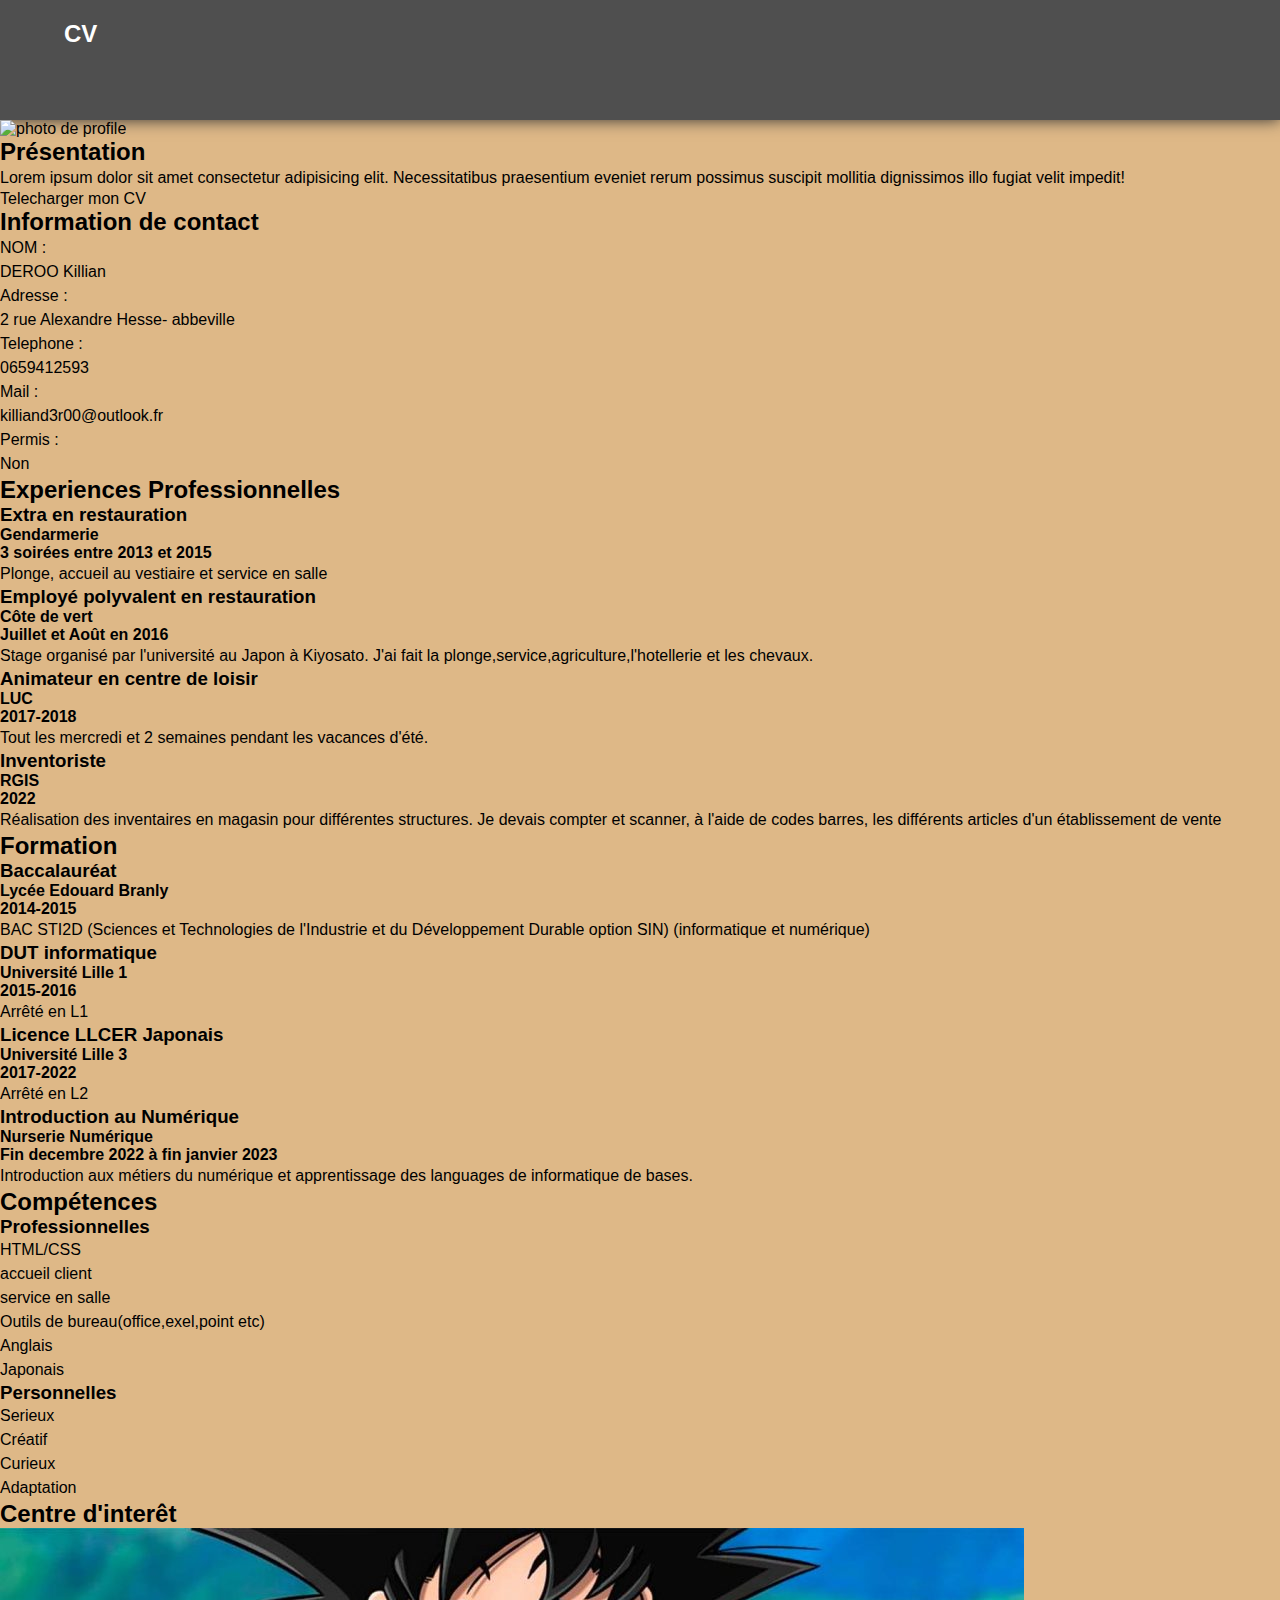
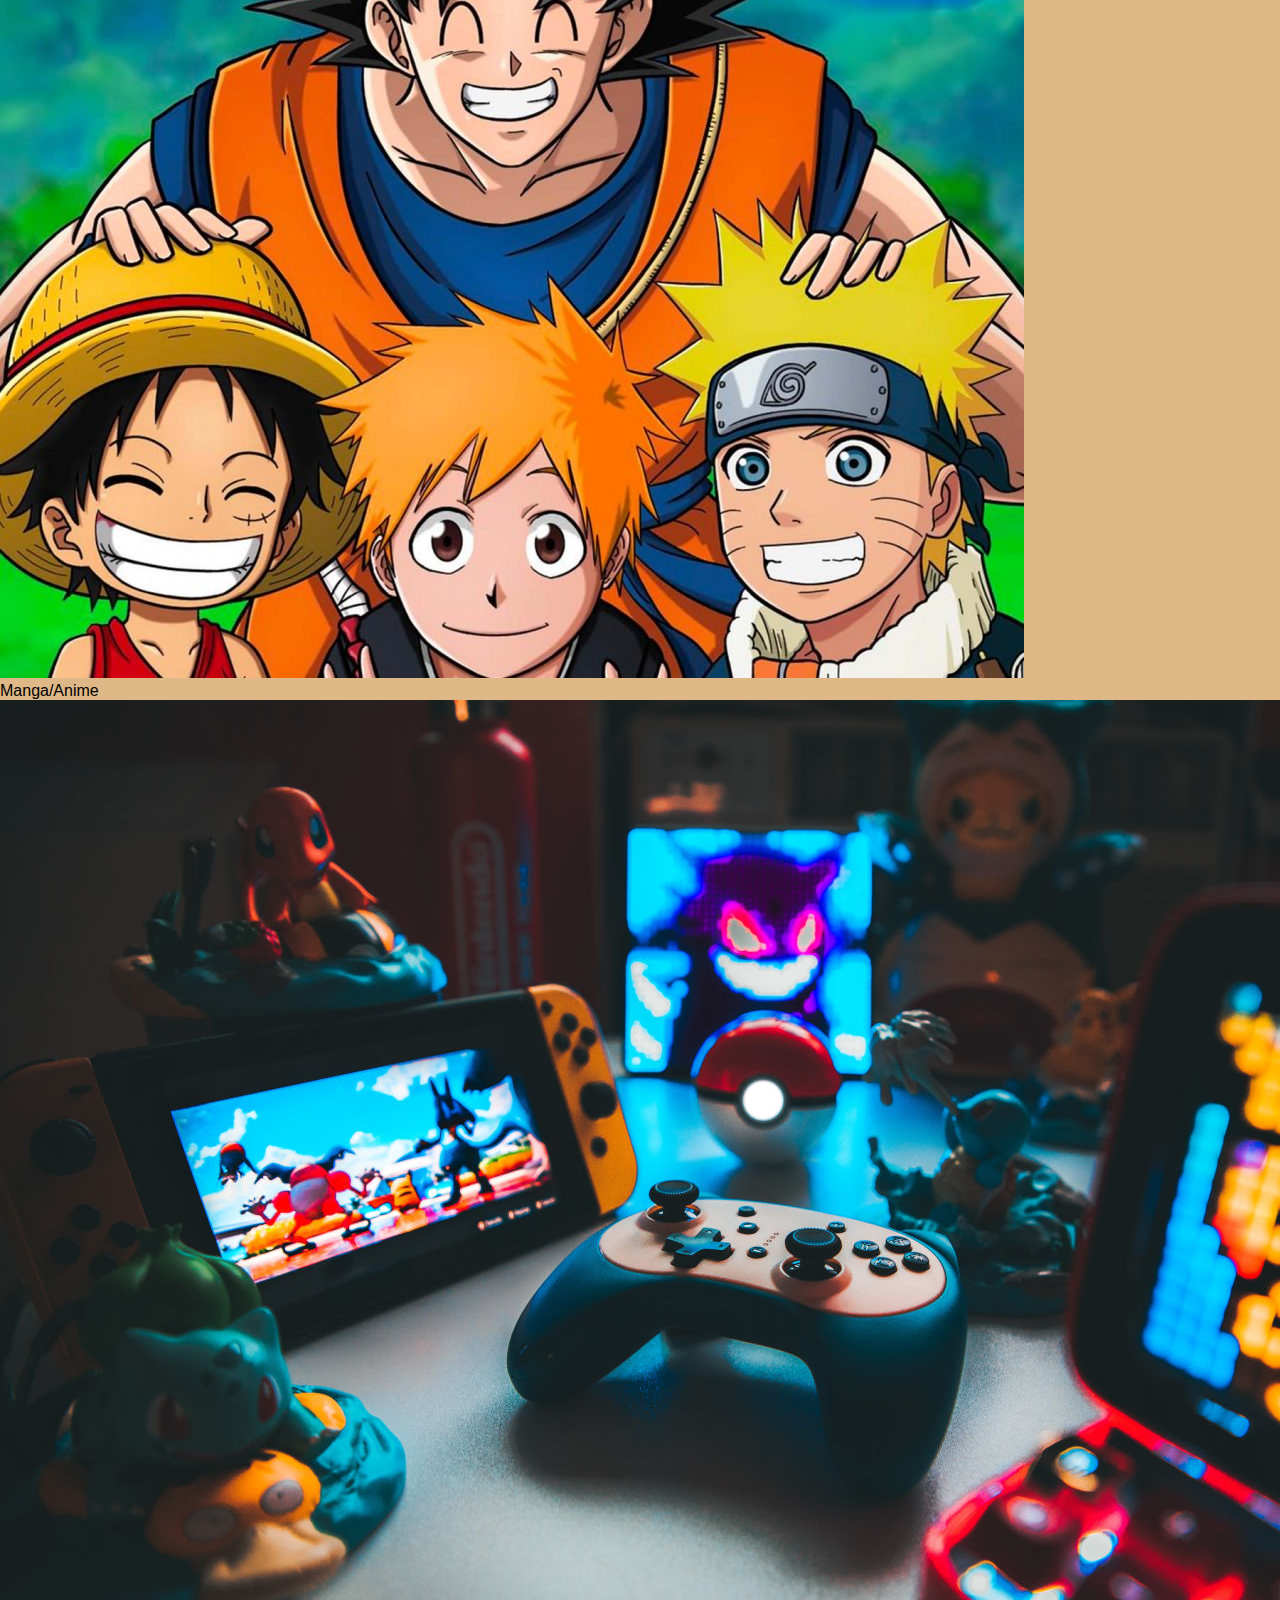
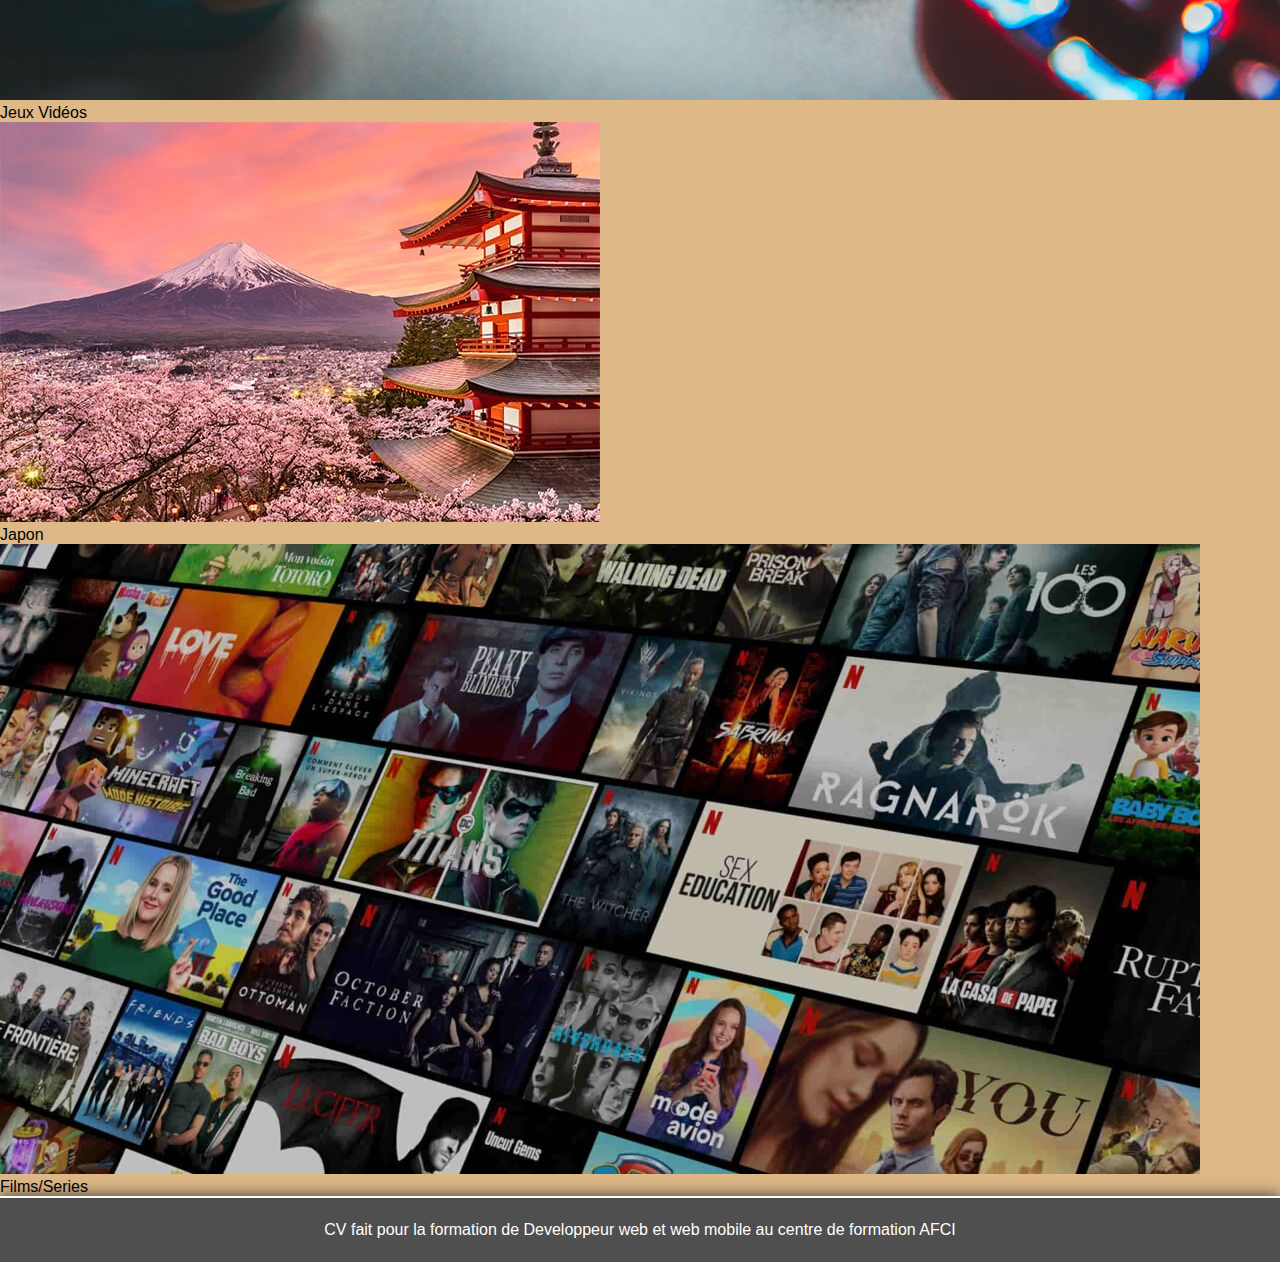
==== cv.html @ 4228fb45 "modifinfo" ====
<!DOCTYPE html>
<html lang="en">
<head>
    <meta charset="UTF-8">
    <meta http-equiv="X-UA-Compatible" content="IE=edge">
    <meta name="viewport" content="width=device-width, initial-scale=1.0">
    <link rel="stylesheet" href="cv.css">
    <title>CV</title>
</head>
<body>
<header>
<h1>CV</h1>
</header>
<section>
<div class="photo"><img src="" alt="photo de profile"> </div>
<div class="presen">
<h2>Présentation</h2>
<p>Lorem ipsum dolor sit amet consectetur adipisicing elit. 
Necessitatibus praesentium eveniet rerum possimus suscipit mollitia dignissimos illo fugiat velit impedit!</p>
<a href="#">Telecharger mon CV</a>
</div>
<div class="contact">
<h2>Information de contact</h2>
<div class="contact-mob">
    <p>NOM :</p>
    <p>DEROO Killian</p>
</div>
<div class="contact-mob">
    <p>Adresse :</p>
    <p>2 rue Alexandre Hesse- abbeville</p>
</div>
<div class="contact-mob">
    <p>Telephone :</p>
    <p>0659412593</p>
</div>
<div class="contact-mob">
    <p>Mail :</p>
    <p><a href="">killiand3r00@outlook.fr</a></p>
</div>
<div class="contact-mob">
    <p>Permis :</p>
    <p>Non</p>
</div>
</div>
</section>
<section>
    <h2>Experiences Professionnelles</h2>
<div class="exp">
    <div class="exp-info">
        <h3>Extra en restauration</h3>
        <h4>Gendarmerie</h4>
        <h4>3 soirées entre 2013 et 2015</h4>
    </div>
    <div class="exp-desc">
        <p>Plonge, accueil au vestiaire et service en salle</p>
    </div>
</div>
<div class="exp">
    <div class="exp-info">
        <h3>Employé polyvalent en restauration</h3>
        <h4>Côte de vert</h4>
        <h4>Juillet et Août en 2016</h4>
    </div>
    <div class="exp-desc">
        <p>Stage organisé par l'université au Japon à Kiyosato.
            J'ai fait la plonge,service,agriculture,l'hotellerie et les chevaux.
        </p>
    </div>
</div>
<div class="exp">
    <div class="exp-info">
        <h3>Animateur en centre de loisir</h3>
        <h4>LUC</h4>
        <h4>2017-2018</h4>
    </div>
    <div class="exp-desc">
        <p>Tout les mercredi et 2 semaines pendant les vacances d'été.</p>
    </div>
</div>
<div class="exp">
    <div class="exp-info">
        <h3>Inventoriste</h3>
        <h4>RGIS</h4>
        <h4>2022</h4>
    </div>
    <div class="exp-desc">
        <p>Réalisation des inventaires en magasin pour différentes structures. Je devais compter et scanner, à l'aide de codes barres, 
        les différents articles d'un établissement de vente</p>
    </div>
</div>
</section>
<section>
    <h2>Formation</h2>
    <div class="exp">
        <div class="exp-info">
            <h3>Baccalauréat</h3>
            <h4>Lycée Edouard Branly</h4>
            <h4>2014-2015</h4>
        </div>
        <div class="exp-desc">
            <p>BAC STI2D (Sciences et Technologies de l'Industrie et du
                Développement Durable option SIN) (informatique
                et numérique)</p>
        </div>
        <div class="exp-info">
            <h3>DUT informatique</h3>
            <h4>Université Lille 1</h4>
            <h4>2015-2016</h4>
        </div>
        <div class="exp-desc">
            <p>Arrêté en L1</p>
        </div>
        <div class="exp-info">
            <h3>Licence LLCER Japonais</h3>
            <h4>Université Lille 3</h4>
            <h4>2017-2022</h4>
        </div>
        <div class="exp-desc">
            <p>Arrêté en L2</p>
        </div>
        <div class="exp-info">
            <h3>Introduction au Numérique</h3>
            <h4>Nurserie Numérique</h4>
            <h4>Fin decembre 2022 à fin janvier 2023</h4>
        </div>
        <div class="exp-desc">
            <p>Introduction aux métiers du numérique et
                apprentissage des languages de informatique de
                bases.</p>
        </div>
    </div>
</section>
<section>
    <h2>Compétences</h2>
    <h3 class="h3">Professionnelles</h3>
    <div class="comp">
        <p>HTML/CSS</p>
        <div class="conteneur-barre"><span class="barre c20"></span></div>
    </div>
    <div class="comp">
        <p>accueil client</p>
        <div class="conteneur-barre"><span class="barre c40"></span></div>
    </div>
    <div class="comp">
        <p>service en salle</p>
        <div class="conteneur-barre"><span class="barre c20"></span></div>
    </div>
    <div class="comp">
        <p>Outils de bureau(office,exel,point etc)</p>
        <div class="conteneur-barre"><span class="barre c60"></span></div>
    </div>
    <div class="comp">
        <p>Anglais</p>
        <div class="conteneur-barre"><span class="barre c60"></span></div>
    </div>
    <div class="comp">
        <p>Japonais</p>
        <div class="conteneur-barre"><span class="barre c40"></span></div>
    </div>
    <h3 class="h3">Personnelles</h3>
    <div class="comp2">
        <p>Serieux</p>
        <div class="conteneur-barre2"><span class="barre c90"></span></div>
    </div>
    <div class="comp2">
        <p>Créatif</p>
        <div class="conteneur-barre2"><span class="barre c50"></span></div>
    </div>
    <div class="comp2">
        <p>Curieux</p>
        <div class="conteneur-barre2"><span class="barre c90"></span></div>
    </div>
    <div class="comp2">
        <p>Adaptation</p>
        <div class="conteneur-barre2"><span class="barre c75"></span></div>
    </div>
</section> 
<section>
    <h2>Centre d'interêt</h2>
    <figure class="interet">
        <img src="img/mangaanime.jpg" alt="manga/anime">
        <figcaption>Manga/Anime</figcaption>
    </figure>
    <figure class="interet">
        <img src="img/jeu-video.jpg" alt="Gaming">
        <figcaption>Jeux Vidéos</figcaption>
    </figure>
    <figure class="interet">
        <img src="img/Japon.jpg" alt="japon">
        <figcaption>Japon</figcaption>
    </figure>
    <figure class="interet">
        <img src="img/films-series.jpg" alt="films/series">
        <figcaption>Films/Series</figcaption>
    </figure>
</section>  
<footer>
    <p>CV fait pour la formation de Developpeur web et web mobile au centre de formation AFCI</p>
</footer>
</body>
</html>
---- cv.css ----
/* style base */
*{
    font-family: Arial, Helvetica, sans-serif;
    padding: 0px;
    margin: 0px;
    text-align: justify;
    box-sizing: border-box;
}
body{
    background: burlywood;
}
p{
    font-size: 1em;
    line-height: 1.5em;
}
a{
    text-decoration: none;
    color: #000;
}
/* header et footer */
header, footer{
    width: 100%;
    padding: 20px 0px;
    background:#4f4f4f;
    box-shadow: 0px 0px 15px #333;
}
header{
    border-bottom: 2px #fff;
    height: 120px;
}
header h1{
    color: white;
    font-size: 1.5em;
    width: 90%;
    margin: 0 auto;
}
footer{
    border-top: 2px solid #fff;
    background-image: url("");
}
footer p{
    width: 90%;
    margin: 0 auto;
    color: #fff;
    text-align: center;
}
footer a{
    color: #fff;
}
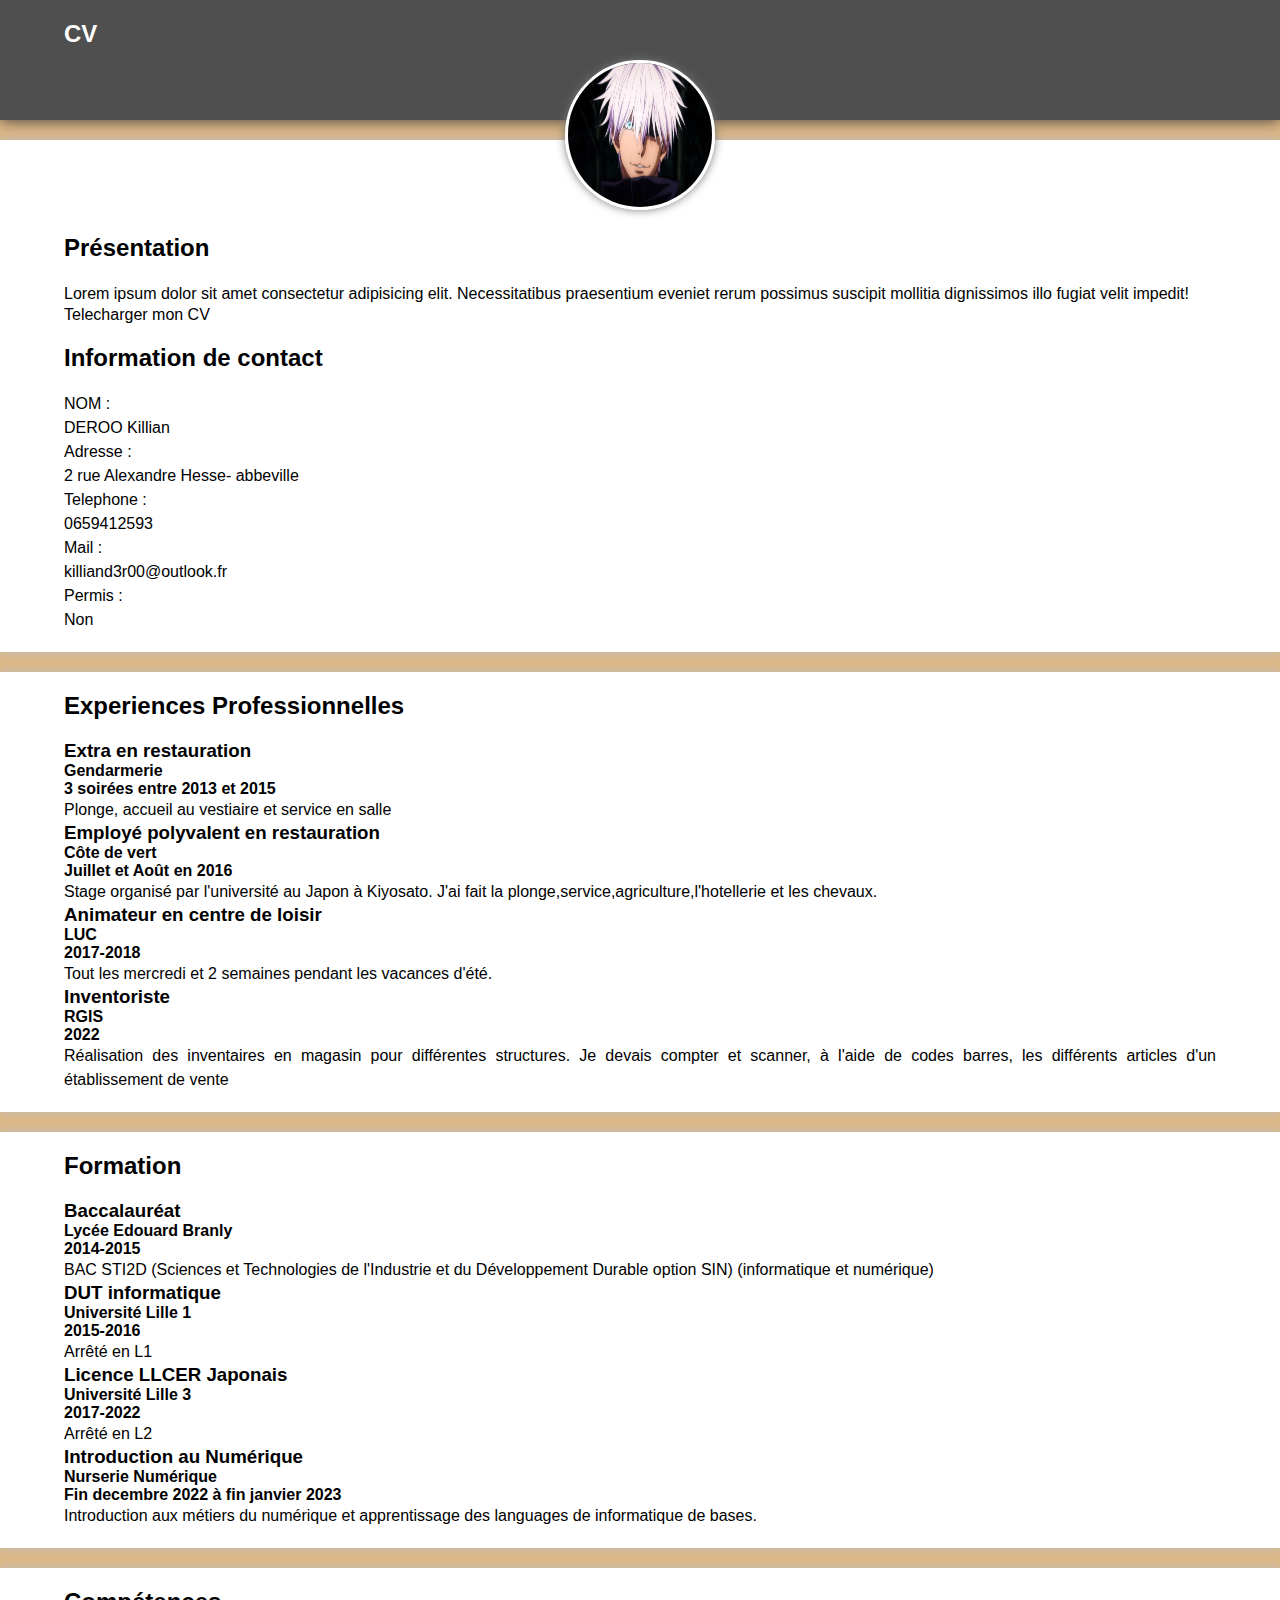
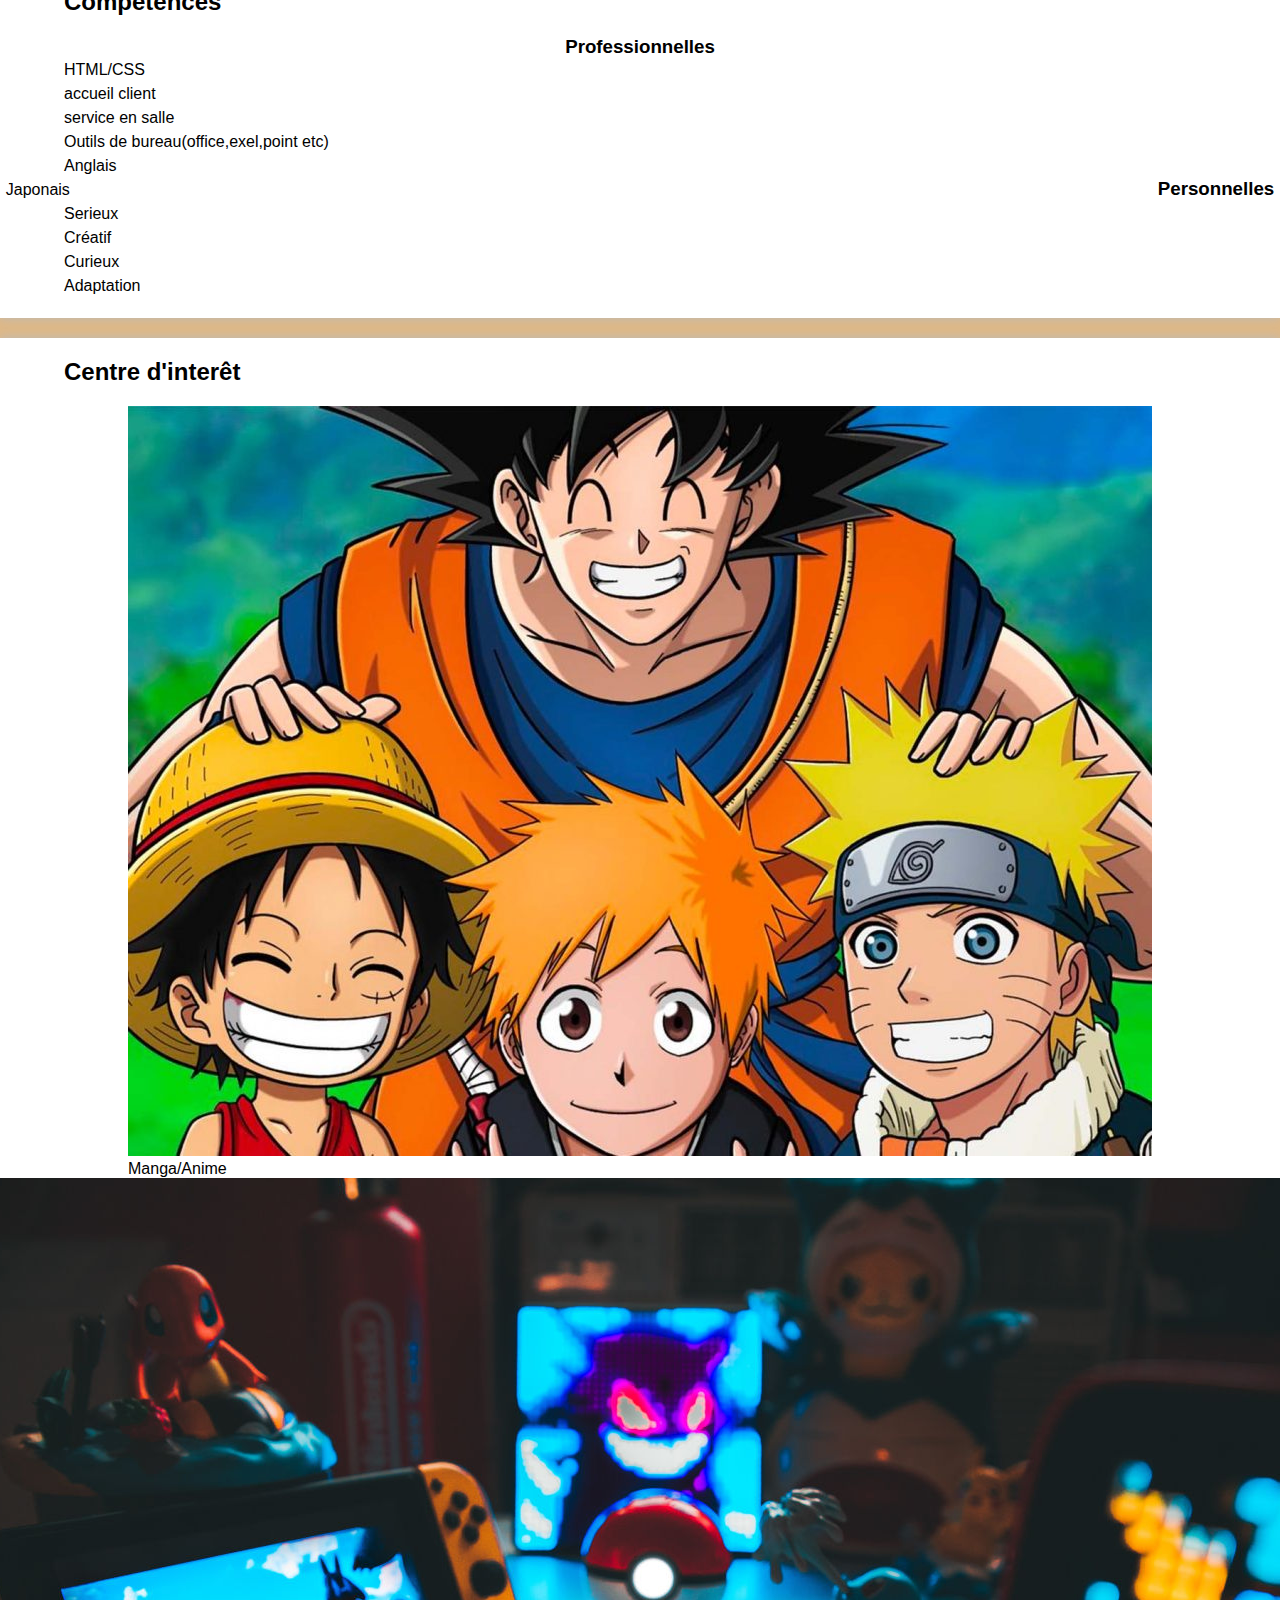
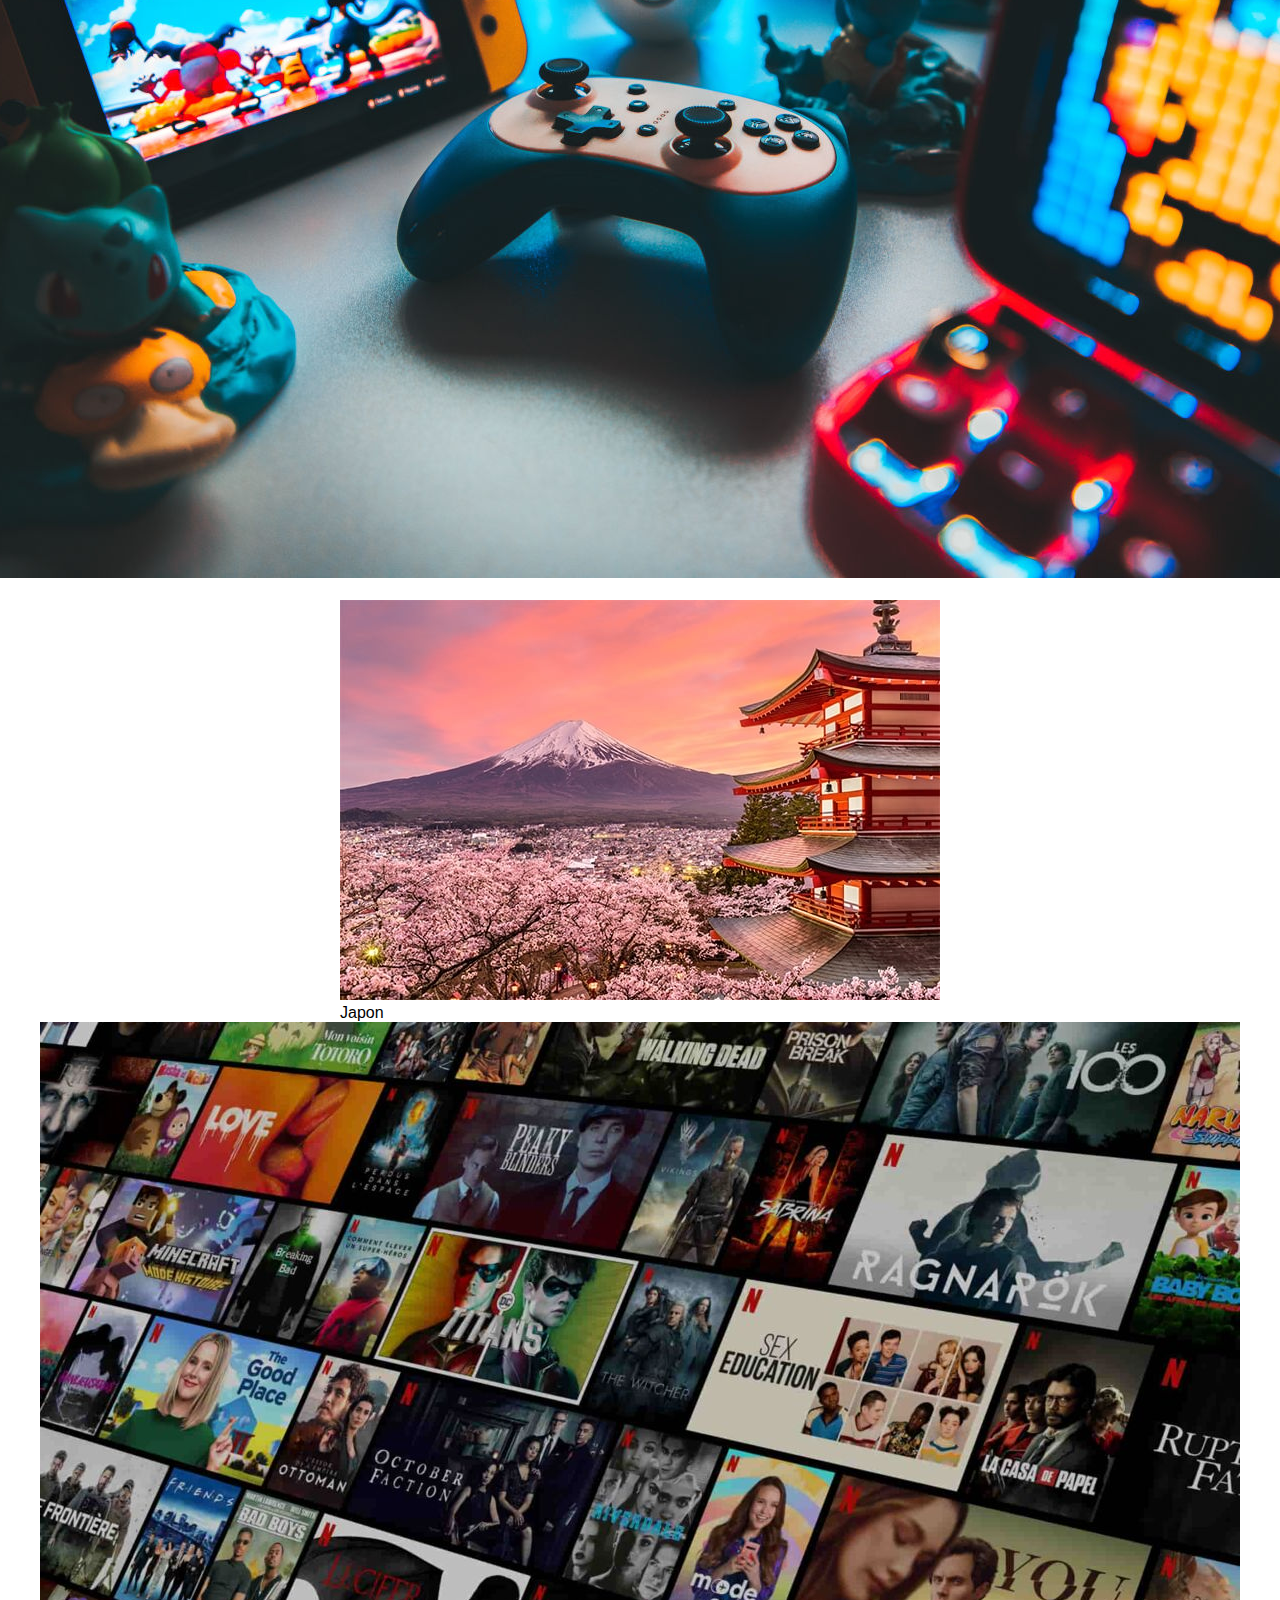
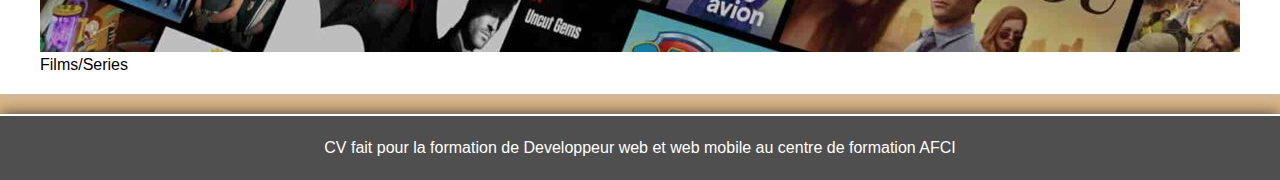
==== commit 84261662: "photo" ====
--- a/cv.html
+++ b/cv.html
@@ -12,7 +12,7 @@
 <h1>CV</h1>
 </header>
 <section>
-<div class="photo"><img src="" alt="photo de profile"> </div>
+<div class="photo"><img src="/img/EvWU9wnXYAIQRHJ.jpg" alt="photo de profile"> </div>
 <div class="presen">
 <h2>Présentation</h2>
 <p>Lorem ipsum dolor sit amet consectetur adipisicing elit. 
--- a/cv.css
+++ b/cv.css
@@ -47,3 +47,33 @@
 footer a{
     color: #fff;
 }
+
+/* section */
+section{
+    display: flex;
+    flex-flow: row wrap;
+    justify-content: center;
+    width: 100%;
+    padding-bottom: 20px;
+    margin: 20px auto;
+    box-shadow: 0px 0px 10px #bbb;
+    background-color: #fff;
+}
+section h2{
+    margin: 20px 0;
+    width: 90%;
+}
+section > div{
+    width: 90%;
+}
+.photo{
+    text-align: center;
+}
+.photo img{
+    width: 150px;
+    height: 150px;
+    border: 3px solid #fff;
+    box-shadow: 0px 0px 10px #777;
+    border-radius: 50%;
+    margin-top: -80px;
+}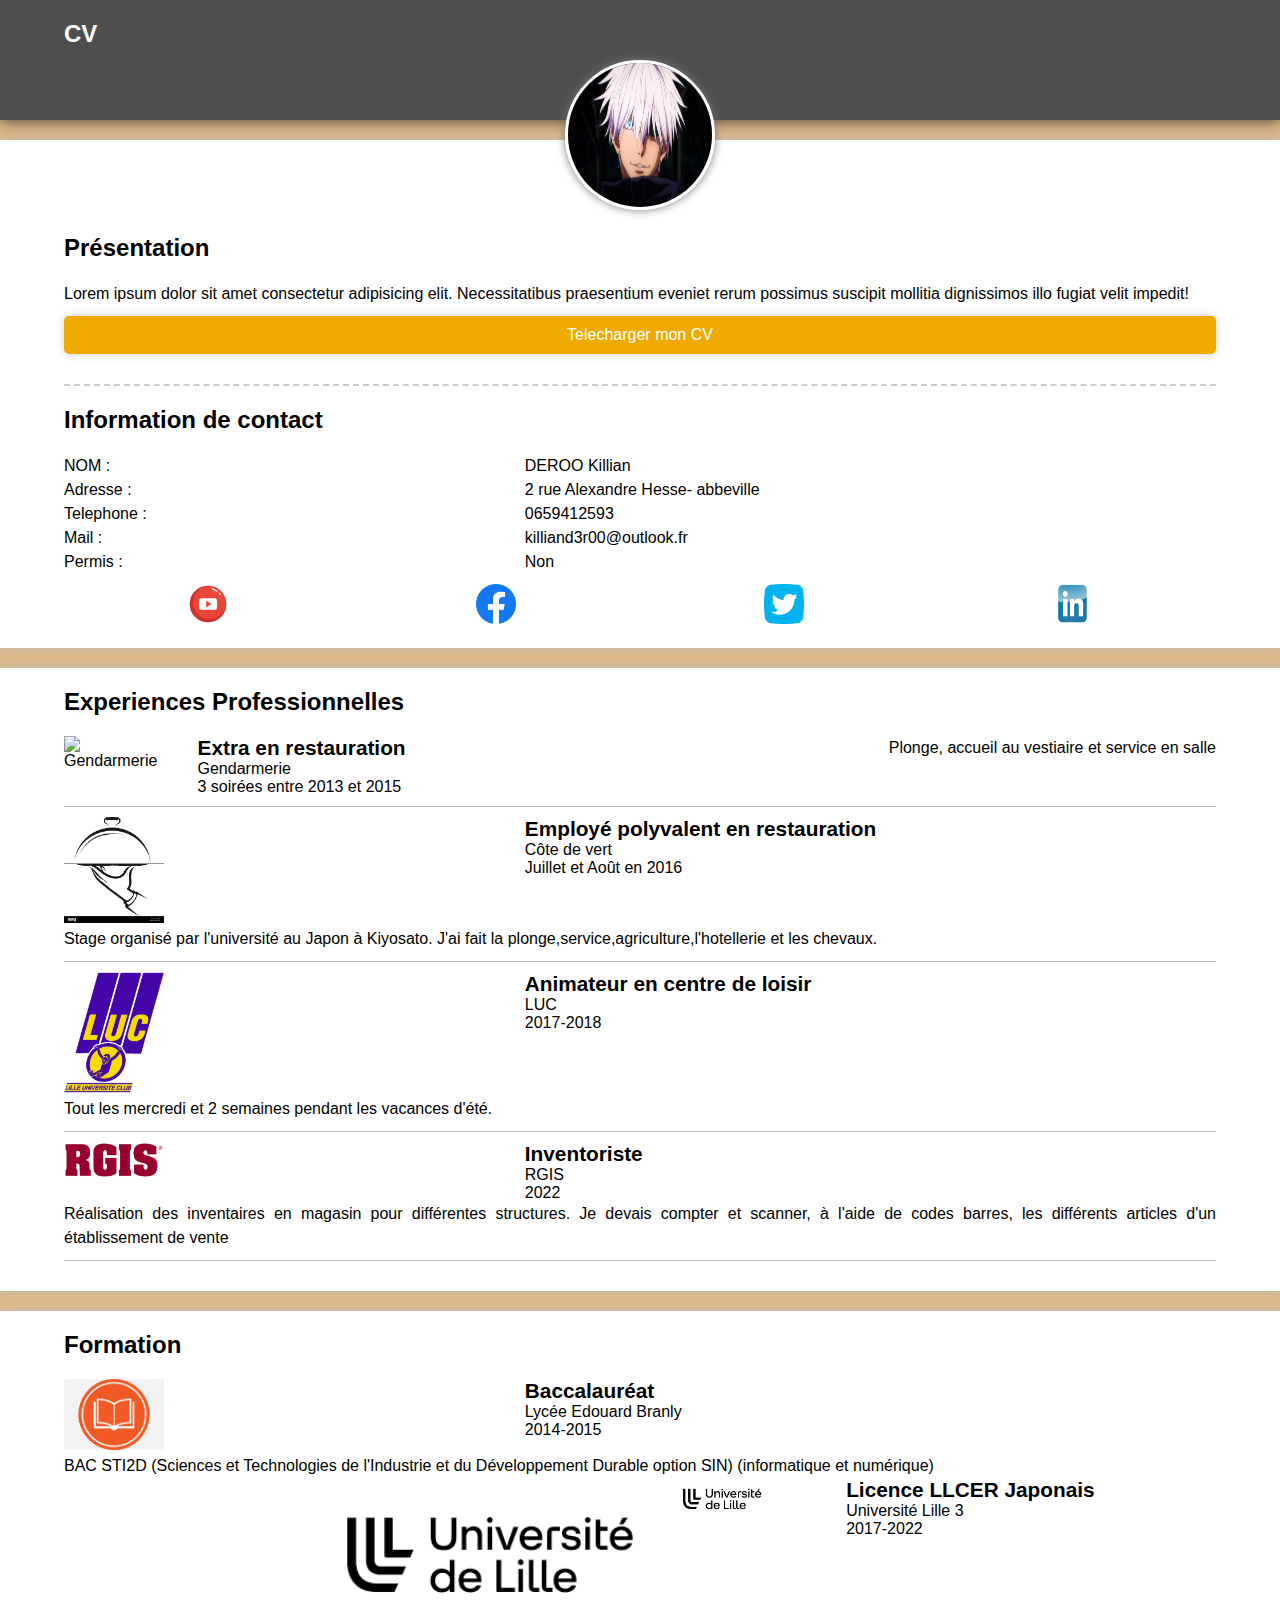
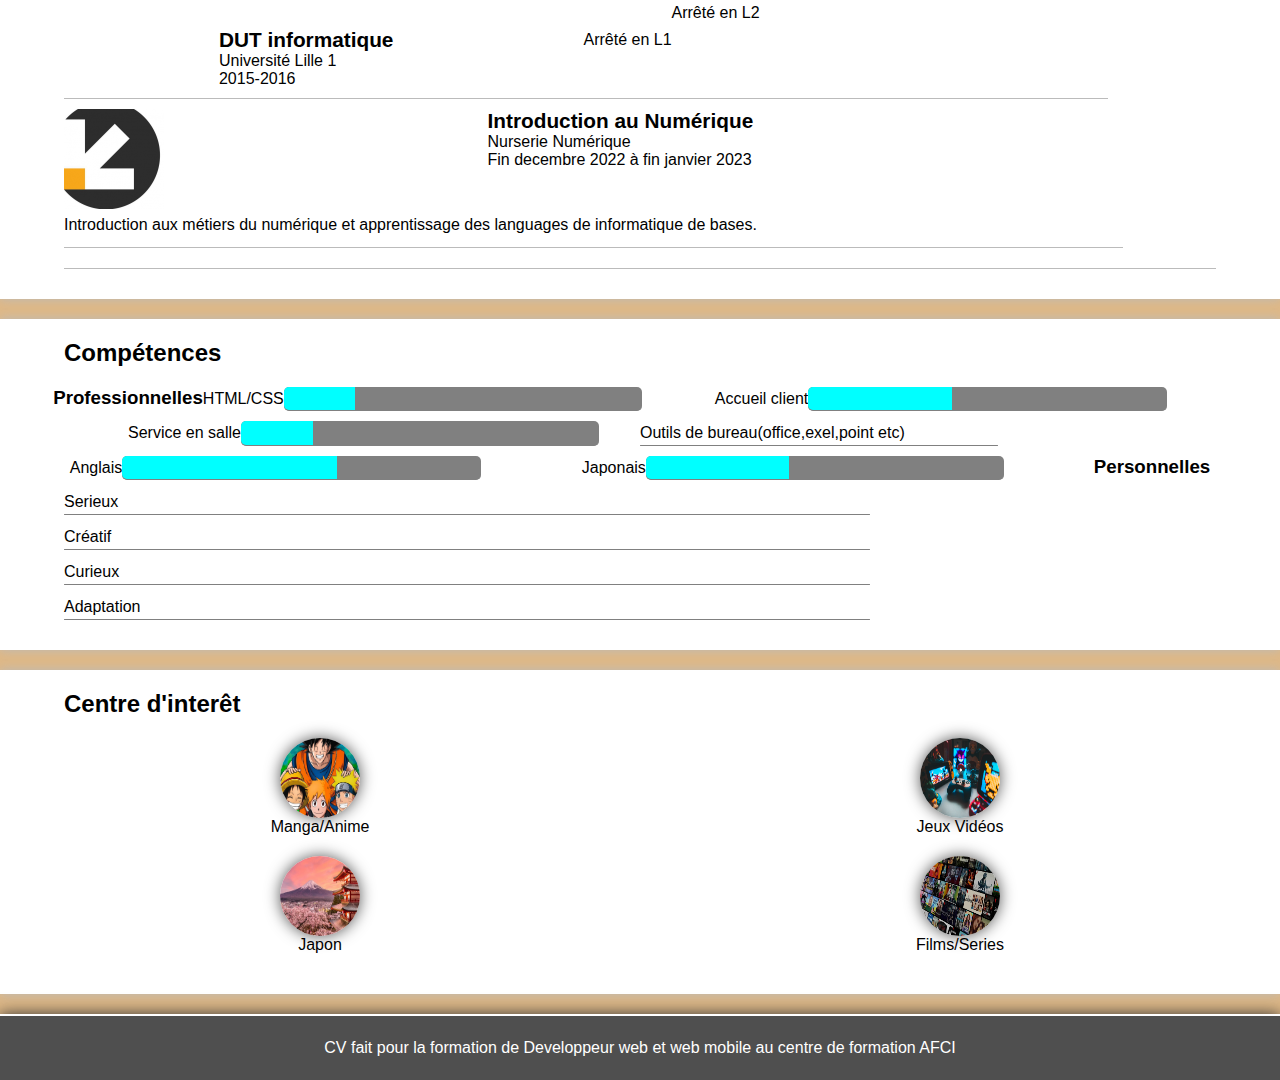
==== commit f44f5fbf: "correctionstru" ====
--- a/cv.html
+++ b/cv.html
@@ -41,11 +41,20 @@
     <p>Permis :</p>
     <p>Non</p>
 </div>
+<div class="social">
+    <a href="#"><img src="/img/ytp.png" alt="yt"></a>
+    <a href="#"><img src="/img/Facebook.png" alt="fb"></a>
+    <a href="#"><img src="/img/twi.png" alt="twi"></a>
+    <a href="#"><img src="/img/linke.jpg" alt="linke"></a>
+</div>
 </div>
 </section>
 <section>
     <h2>Experiences Professionnelles</h2>
 <div class="exp">
+    <div class="exp-photo">
+        <a href="/img/logo.png"><img src="" alt="Gendarmerie"></a>
+    </div>
     <div class="exp-info">
         <h3>Extra en restauration</h3>
         <h4>Gendarmerie</h4>
@@ -56,6 +65,9 @@
     </div>
 </div>
 <div class="exp">
+    <div class="exp-photo">
+        <a href=""><img src="/img/resto.jpg" alt="japon"></a>
+    </div>
     <div class="exp-info">
         <h3>Employé polyvalent en restauration</h3>
         <h4>Côte de vert</h4>
@@ -68,6 +80,9 @@
     </div>
 </div>
 <div class="exp">
+    <div class="exp-photo">
+        <a href=""><img src="/img/luc.png" alt="luc"></a>
+    </div>
     <div class="exp-info">
         <h3>Animateur en centre de loisir</h3>
         <h4>LUC</h4>
@@ -78,6 +93,9 @@
     </div>
 </div>
 <div class="exp">
+    <div class="exp-photo">
+        <a href=""><img src="/img/rgis.jpg" alt="RGIS"></a>
+    </div>
     <div class="exp-info">
         <h3>Inventoriste</h3>
         <h4>RGIS</h4>
@@ -92,6 +110,9 @@
 <section>
     <h2>Formation</h2>
     <div class="exp">
+        <div class="exp-photo">
+            <a href=""><img src="/img/lycée.png" alt="Edouard Branly"></a>
+        </div>
         <div class="exp-info">
             <h3>Baccalauréat</h3>
             <h4>Lycée Edouard Branly</h4>
@@ -101,6 +122,10 @@
             <p>BAC STI2D (Sciences et Technologies de l'Industrie et du
                 Développement Durable option SIN) (informatique
                 et numérique)</p>
+    </div>
+    <div class="exp">
+        <div class="exp-info">
+            <a href=""><img src="/img/lille.png" alt="Lille"></a>
         </div>
         <div class="exp-info">
             <h3>DUT informatique</h3>
@@ -110,6 +135,11 @@
         <div class="exp-desc">
             <p>Arrêté en L1</p>
         </div>
+    </div>
+    <div class="exp">
+        <div class="exp-photo">
+            <a href=""><img src="/img/lille.png" alt="llcer"></a>
+        </div>
         <div class="exp-info">
             <h3>Licence LLCER Japonais</h3>
             <h4>Université Lille 3</h4>
@@ -118,6 +148,11 @@
         <div class="exp-desc">
             <p>Arrêté en L2</p>
         </div>
+    </div>
+    <div class="exp">
+        <div class="exp-photo">
+            <a href=""><img src="/img/eura.jpg" alt="nurserie"></a>
+        </div>
         <div class="exp-info">
             <h3>Introduction au Numérique</h3>
             <h4>Nurserie Numérique</h4>
@@ -129,6 +164,7 @@
                 bases.</p>
         </div>
     </div>
+</div>
 </section>
 <section>
     <h2>Compétences</h2>
@@ -138,11 +174,11 @@
         <div class="conteneur-barre"><span class="barre c20"></span></div>
     </div>
     <div class="comp">
-        <p>accueil client</p>
+        <p>Accueil client</p>
         <div class="conteneur-barre"><span class="barre c40"></span></div>
     </div>
     <div class="comp">
-        <p>service en salle</p>
+        <p>Service en salle</p>
         <div class="conteneur-barre"><span class="barre c20"></span></div>
     </div>
     <div class="comp">
--- a/cv.css
+++ b/cv.css
@@ -76,4 +76,168 @@
     box-shadow: 0px 0px 10px #777;
     border-radius: 50%;
     margin-top: -80px;
+}
+/* present */
+.presen{
+    border-bottom: 2px dashed #ccc;
+}
+.presen a{
+    display: block;
+    text-align: center;
+    padding: 10px;
+    margin: 10px auto 30px auto;
+    color: #fff;
+    background-color: #EA0;
+    box-shadow: 0px 0px 10px #ccc;
+    border-radius: 5px;
+}
+/* contact */
+.contact-mob{
+    display: flex;
+    flex-flow: row wrap;
+    align-items: center;
+}
+.contact-mob p:first-child{
+    flex: 0 0 40%;
+}
+.contact-mob p:last-child{
+    flex: 0 0 60%;
+}
+/* social */
+.social{
+    display: flex;
+    justify-content: space-around;
+    margin: 10px auto 0px auto;
+}
+.social img{
+    width: 40px;
+    height: 40px;
+}
+/* experience */
+.exp{
+    display: flex;
+    flex-flow: row wrap;
+    border-bottom: 1px solid #bbb;
+    padding-bottom: 10px;
+    margin-bottom: 10px;
+}
+.exp-info{
+    display: flex;
+    flex-flow: column wrap;
+}
+.exp-photo{
+    flex: 0 0 25%;
+    max-width: 100px;
+}
+.exp-info{
+    flex: 0 0 60%;
+    margin-left: auto;
+}
+.exp img{
+width: 100%;
+}
+.exp h3{
+    font-size: 1.3em;
+}
+.exp h4{
+    font-size: 1em;
+    font-weight: normal;
+}
+.comp , .comp2{
+    display: flex;
+    flex-flow: row wrap;
+    margin-bottom: 10px;
+}
+.comp, .comp2 p{
+    flex: 0 0 40%;
+}
+.conteneur-barre ,.conteneur-barre2{
+    flex: 0 0 70%;
+    border-radius: 5px;
+    background-color: grey;
+    border-bottom: 1px ridge grey;
+}
+.barre{
+    display: block;
+    height: 100%;
+    border-top-left-radius: 5px;
+    border-bottom-left-radius: 5px;
+}
+.c20{
+    width: 20%;
+    background-color: aqua;
+}
+.c40{
+    width: 40%;
+    background-color: aqua;
+}
+.c60{
+    width: 60%;
+    background-color: aqua;
+}
+.c50{
+    width: 50%;
+    background-color: aqua;
+}
+.c75{
+    width: 75%;
+    background-color: aqua;
+}
+.c90{
+    width: 90%;
+    background-color: aqua;
+}
+.interet{
+    flex: 0 1 50%;
+    display: flex;
+    flex-flow: column wrap ;
+    align-items: center;
+    margin-bottom: 20px;
+}
+.interet img{
+    width: 80px;
+    height: 80px;
+    border-radius: 50%;
+    box-shadow: 0 0 15px #555;
+}
+@media screen and(min-width: 980px){
+    section{
+        width: 80%;
+        box-shadow: 0px 0px 10px #bbb ;
+    }
+    a:hover{
+        color: #EA0;
+    }
+    header h1{
+        width: 80%;
+    }
+    .presen, .contact{
+        flex: 0 0 45%;
+    }
+    .presen{
+        border-bottom: none;
+        border-right: 2px solid #ccc;
+        padding-right: 20px;
+        margin-left: auto;
+    }
+    .contact{
+        padding-left: 20px;
+        margin-right: auto;
+    }
+    .presen a{
+        border: 2px solid transparent;
+    }
+    .presen a:hover{
+        color: #f28835;
+        background-color: #fff;
+        border: 2px solid #f28835;
+        box-shadow: 0px 0px 20px #666;
+    }
+    .exp-info, .exp-desc{
+        flex: 0 0 85%;
+        margin-left: auto;
+    }
+    .interet{
+        flex: 0 1 25%;
+    }
 }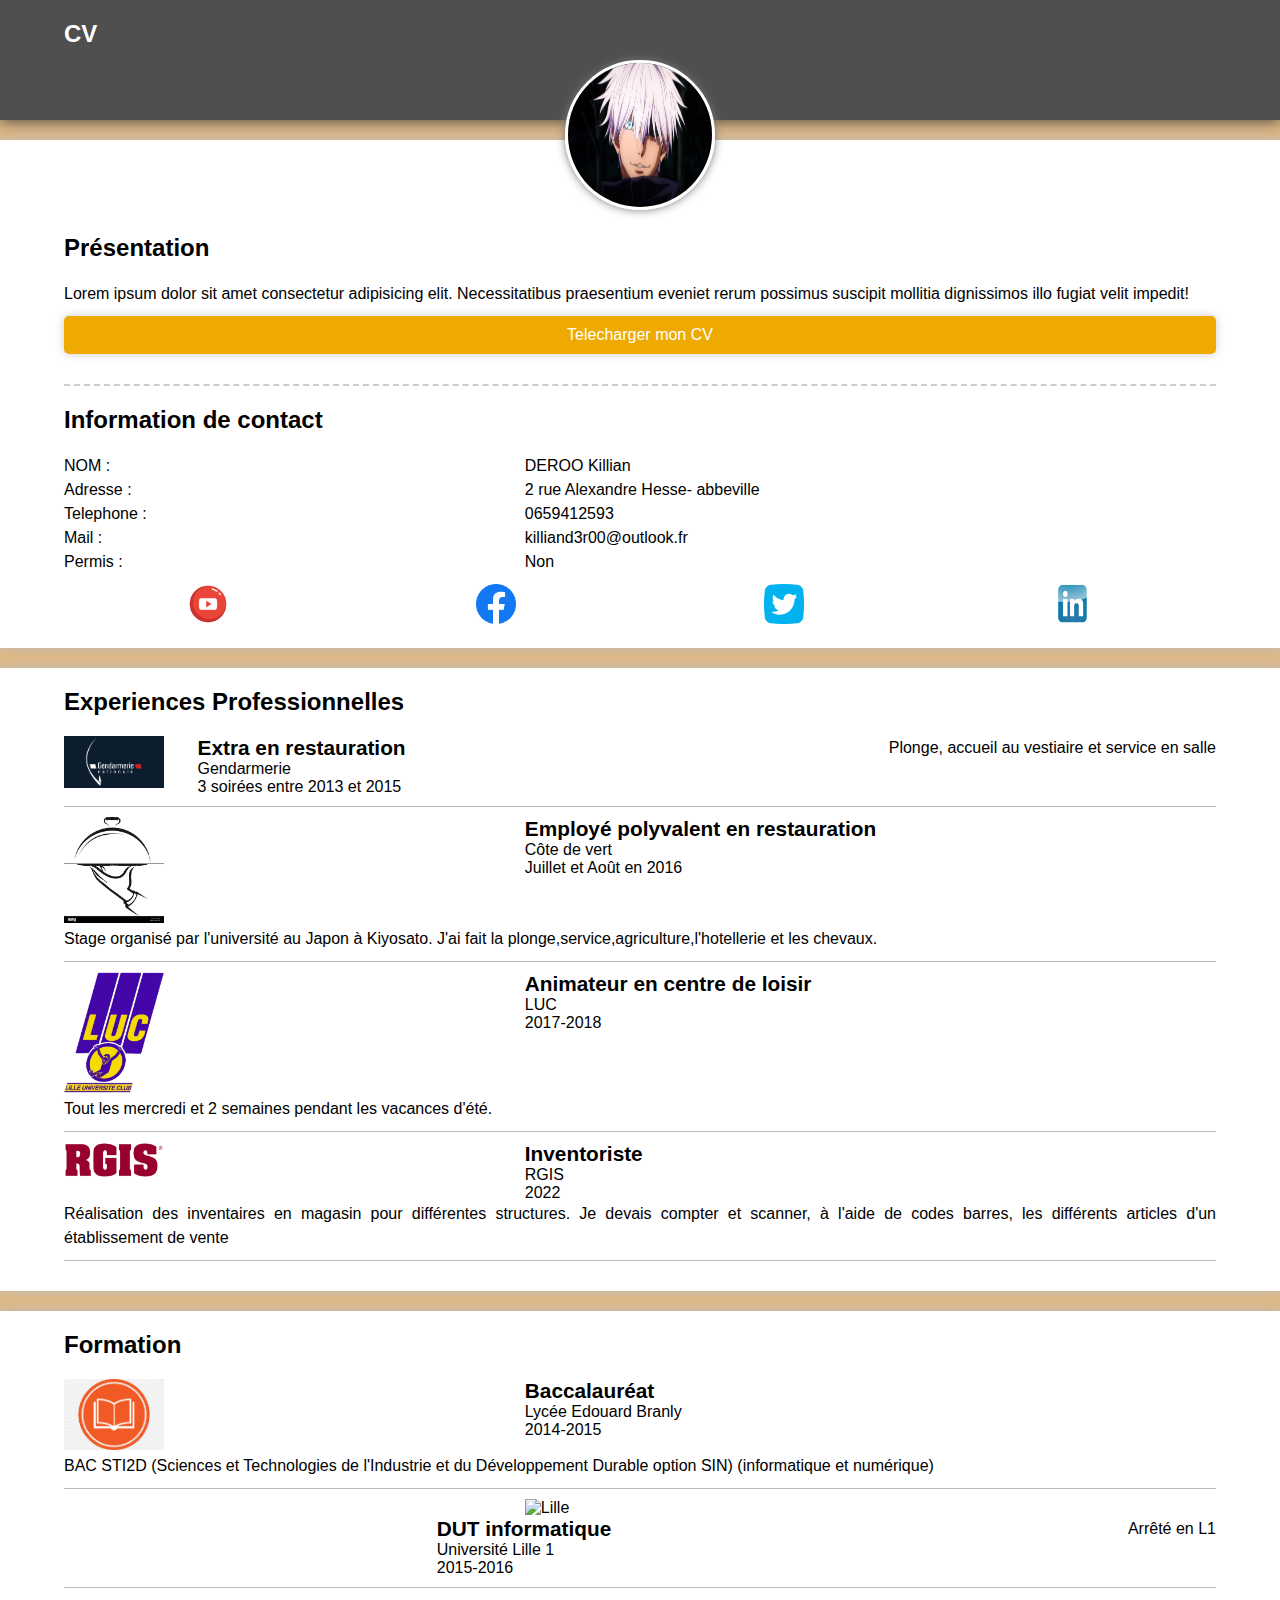
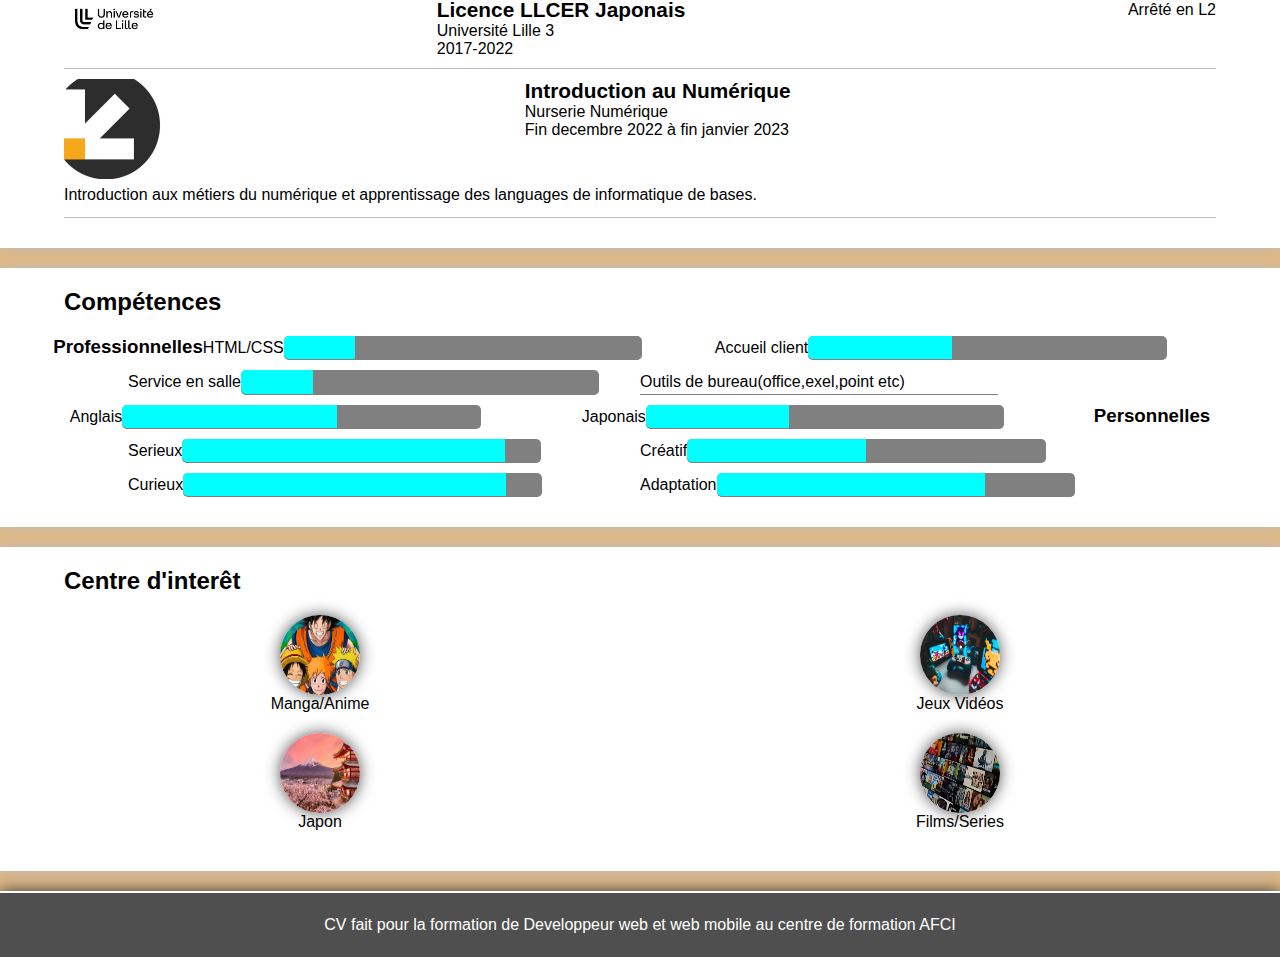
==== commit fd0b43d9: "correction2" ====
--- a/cv.html
+++ b/cv.html
@@ -53,7 +53,7 @@
     <h2>Experiences Professionnelles</h2>
 <div class="exp">
     <div class="exp-photo">
-        <a href="/img/logo.png"><img src="" alt="Gendarmerie"></a>
+        <a href=""><img src="/img/logo.png" alt="Gendarmerie"></a>
     </div>
     <div class="exp-info">
         <h3>Extra en restauration</h3>
@@ -75,7 +75,7 @@
     </div>
     <div class="exp-desc">
         <p>Stage organisé par l'université au Japon à Kiyosato.
-            J'ai fait la plonge,service,agriculture,l'hotellerie et les chevaux.
+        J'ai fait la plonge,service,agriculture,l'hotellerie et les chevaux.
         </p>
     </div>
 </div>
@@ -102,8 +102,8 @@
         <h4>2022</h4>
     </div>
     <div class="exp-desc">
-        <p>Réalisation des inventaires en magasin pour différentes structures. Je devais compter et scanner, à l'aide de codes barres, 
-        les différents articles d'un établissement de vente</p>
+        <p>Réalisation des inventaires en magasin pour différentes structures. Je devais compter et scanner, 
+        à l'aide de codes barres, les différents articles d'un établissement de vente</p>
     </div>
 </div>
 </section>
@@ -122,10 +122,11 @@
             <p>BAC STI2D (Sciences et Technologies de l'Industrie et du
                 Développement Durable option SIN) (informatique
                 et numérique)</p>
-    </div>
-    <div class="exp">
-        <div class="exp-info">
-            <a href=""><img src="/img/lille.png" alt="Lille"></a>
+        </div>
+    </div>
+    <div class="exp">
+        <div class="exp-info">
+            <a href=""><img src="" alt="Lille"></a>
         </div>
         <div class="exp-info">
             <h3>DUT informatique</h3>
@@ -164,7 +165,6 @@
                 bases.</p>
         </div>
     </div>
-</div>
 </section>
 <section>
     <h2>Compétences</h2>
@@ -194,21 +194,21 @@
         <div class="conteneur-barre"><span class="barre c40"></span></div>
     </div>
     <h3 class="h3">Personnelles</h3>
-    <div class="comp2">
+    <div class="comp">
         <p>Serieux</p>
-        <div class="conteneur-barre2"><span class="barre c90"></span></div>
-    </div>
-    <div class="comp2">
+        <div class="conteneur-barre"><span class="barre c90"></span></div>
+    </div>
+    <div class="comp">
         <p>Créatif</p>
-        <div class="conteneur-barre2"><span class="barre c50"></span></div>
-    </div>
-    <div class="comp2">
+        <div class="conteneur-barre"><span class="barre c50"></span></div>
+    </div>
+    <div class="comp">
         <p>Curieux</p>
-        <div class="conteneur-barre2"><span class="barre c90"></span></div>
-    </div>
-    <div class="comp2">
+        <div class="conteneur-barre"><span class="barre c90"></span></div>
+    </div>
+    <div class="comp">
         <p>Adaptation</p>
-        <div class="conteneur-barre2"><span class="barre c75"></span></div>
+        <div class="conteneur-barre"><span class="barre c75"></span></div>
     </div>
 </section> 
 <section>
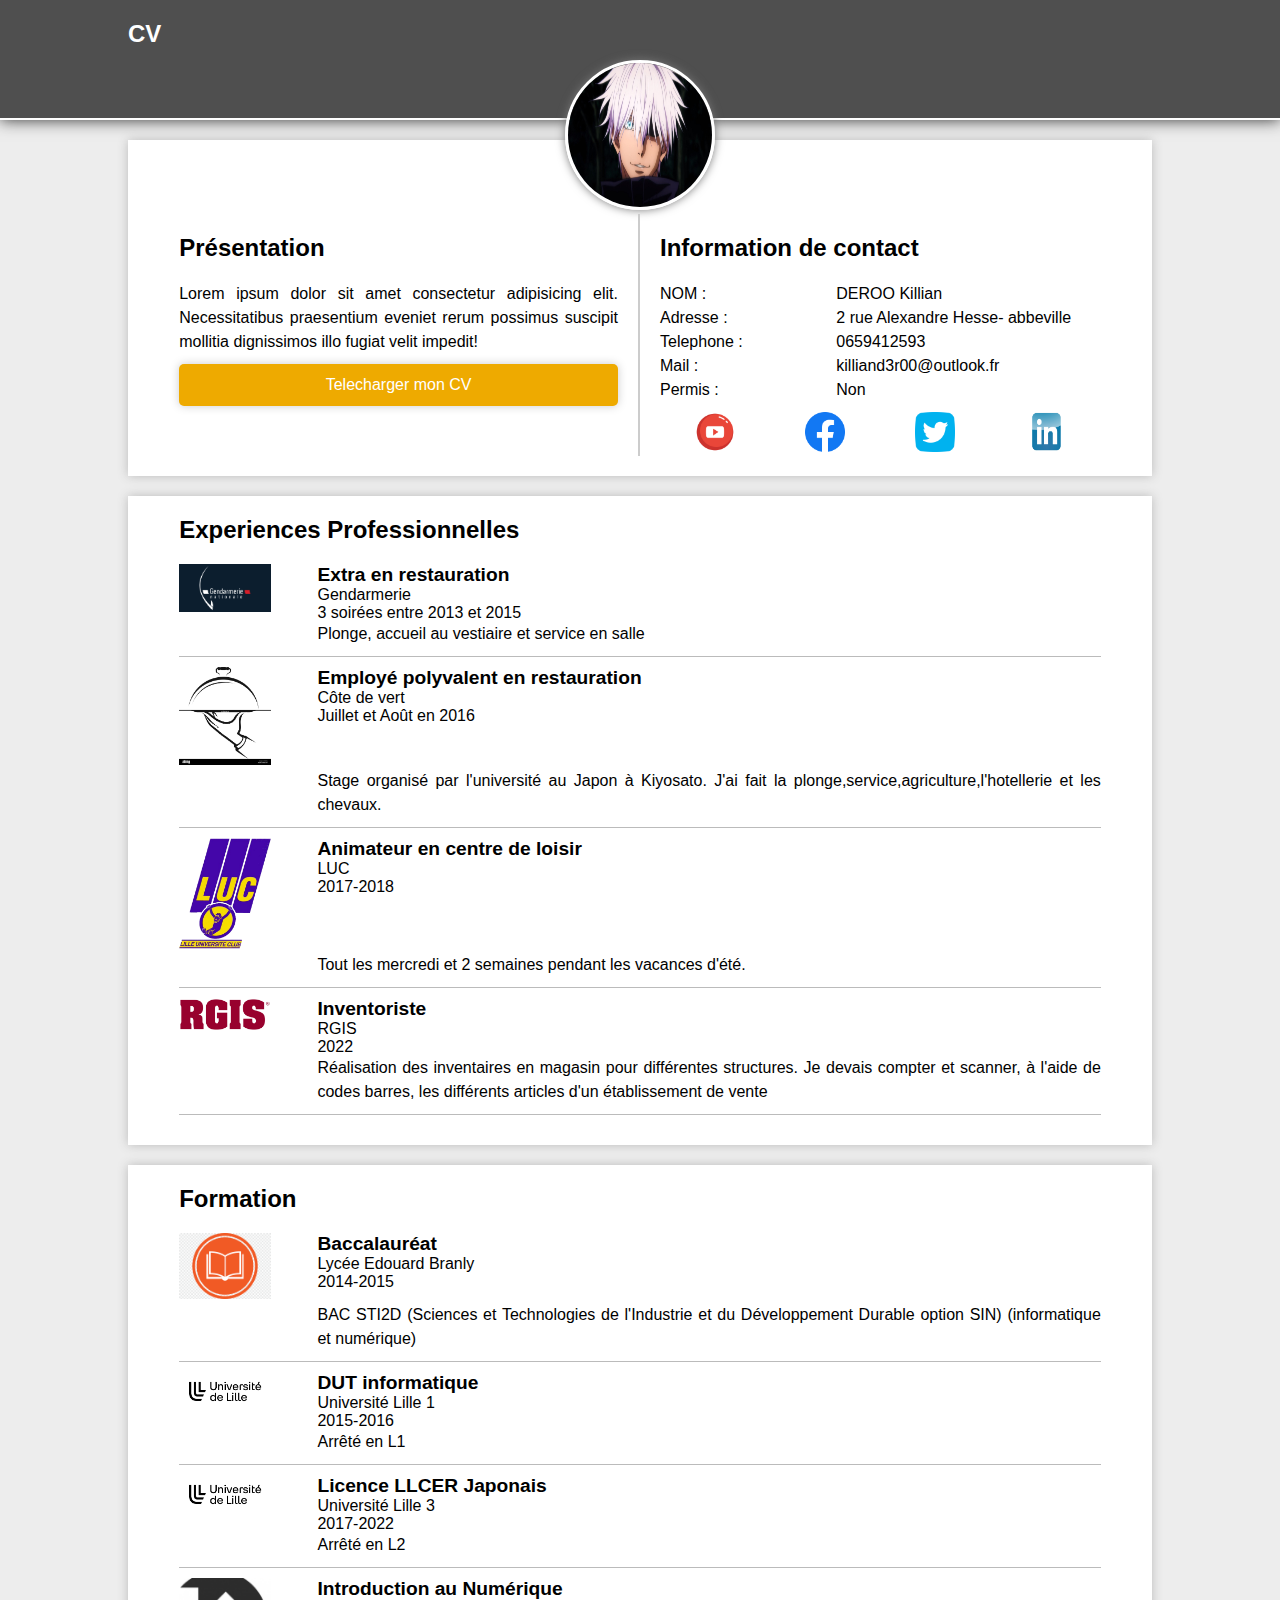
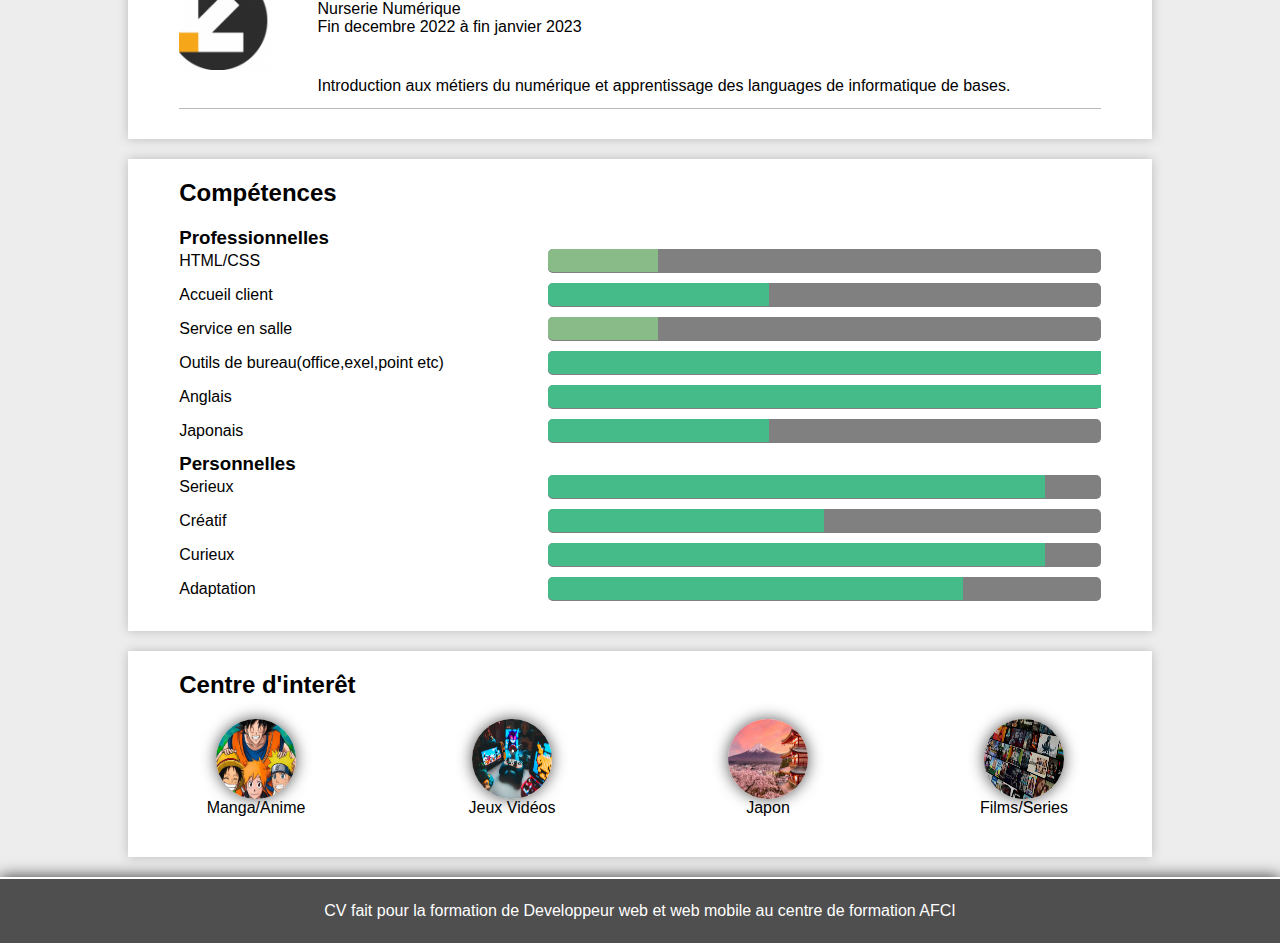
==== commit 6a08856e: "correction3" ====
--- a/cv.html
+++ b/cv.html
@@ -1,5 +1,5 @@
 <!DOCTYPE html>
-<html lang="en">
+<html lang="fr">
 <head>
     <meta charset="UTF-8">
     <meta http-equiv="X-UA-Compatible" content="IE=edge">
@@ -125,8 +125,8 @@
         </div>
     </div>
     <div class="exp">
-        <div class="exp-info">
-            <a href=""><img src="" alt="Lille"></a>
+        <div class="exp-photo">
+            <a href=""><img src="/img/lille.png" alt="Lille"></a>
         </div>
         <div class="exp-info">
             <h3>DUT informatique</h3>
--- a/cv.css
+++ b/cv.css
@@ -1,13 +1,13 @@
-/* style base */
+/*STYLES GENERAUX*/
 *{
-    font-family: Arial, Helvetica, sans-serif;
+    font-family: Avenir, sans-serif;
     padding: 0px;
     margin: 0px;
     text-align: justify;
     box-sizing: border-box;
 }
 body{
-    background: burlywood;
+    background: #ededed;
 }
 p{
     font-size: 1em;
@@ -17,15 +17,16 @@
     text-decoration: none;
     color: #000;
 }
-/* header et footer */
+
+/*HEADER & FOOTER*/
 header, footer{
     width: 100%;
     padding: 20px 0px;
-    background:#4f4f4f;
+    background: url("https://www.pierre-giraud.com/wp-content/uploads/2019/07/cv-cover.jpg") #4f4f4f;
     box-shadow: 0px 0px 15px #333;
 }
 header{
-    border-bottom: 2px #fff;
+    border-bottom: 2px solid #fff;
     height: 120px;
 }
 header h1{
@@ -34,9 +35,9 @@
     width: 90%;
     margin: 0 auto;
 }
+
 footer{
     border-top: 2px solid #fff;
-    background-image: url("");
 }
 footer p{
     width: 90%;
@@ -48,9 +49,9 @@
     color: #fff;
 }
 
-/* section */
+/*SECTIONS*/
 section{
-    display: flex;
+    display: flex; 
     flex-flow: row wrap;
     justify-content: center;
     width: 100%;
@@ -59,6 +60,7 @@
     box-shadow: 0px 0px 10px #bbb;
     background-color: #fff;
 }
+
 section h2{
     margin: 20px 0;
     width: 90%;
@@ -66,6 +68,8 @@
 section > div{
     width: 90%;
 }
+
+/*SECTION INFOS*/
 .photo{
     text-align: center;
 }
@@ -77,7 +81,6 @@
     border-radius: 50%;
     margin-top: -80px;
 }
-/* present */
 .presen{
     border-bottom: 2px dashed #ccc;
 }
@@ -91,7 +94,6 @@
     box-shadow: 0px 0px 10px #ccc;
     border-radius: 5px;
 }
-/* contact */
 .contact-mob{
     display: flex;
     flex-flow: row wrap;
@@ -103,7 +105,6 @@
 .contact-mob p:last-child{
     flex: 0 0 60%;
 }
-/* social */
 .social{
     display: flex;
     justify-content: space-around;
@@ -113,7 +114,8 @@
     width: 40px;
     height: 40px;
 }
-/* experience */
+
+/*SECTION EXP ET FORMATION*/
 .exp{
     display: flex;
     flex-flow: row wrap;
@@ -130,29 +132,34 @@
     max-width: 100px;
 }
 .exp-info{
+    flex: 0 0 70%;
+    margin-left: auto;
+}
+.exp img{
+    width: 100%;
+}
+.exp h3{
+    font-size:  1.2em;
+}
+.exp h4{
+    font-size:  1em;
+    font-weight: normal;
+}
+
+/*SECTION COMPETENCES*/
+.h3{
+    width: 90%;
+}
+.comp{
+    display:flex;
+    flex-flow: row wrap;
+    margin-bottom: 10px;
+}
+.comp p{
+    flex: 0 0 40%;
+}
+.conteneur-barre{
     flex: 0 0 60%;
-    margin-left: auto;
-}
-.exp img{
-width: 100%;
-}
-.exp h3{
-    font-size: 1.3em;
-}
-.exp h4{
-    font-size: 1em;
-    font-weight: normal;
-}
-.comp , .comp2{
-    display: flex;
-    flex-flow: row wrap;
-    margin-bottom: 10px;
-}
-.comp, .comp2 p{
-    flex: 0 0 40%;
-}
-.conteneur-barre ,.conteneur-barre2{
-    flex: 0 0 70%;
     border-radius: 5px;
     background-color: grey;
     border-bottom: 1px ridge grey;
@@ -165,32 +172,35 @@
 }
 .c20{
     width: 20%;
-    background-color: aqua;
+    background-color: #8B8;
 }
 .c40{
     width: 40%;
-    background-color: aqua;
-}
-.c60{
-    width: 60%;
-    background-color: aqua;
+    background-color: #4B8;
 }
 .c50{
     width: 50%;
-    background-color: aqua;
+    background-color: #4B8;
+}
+.c60{
+    width: 100%;
+    background-color: #4B8;
 }
 .c75{
     width: 75%;
-    background-color: aqua;
+    background-color: #4B8;
 }
 .c90{
     width: 90%;
-    background-color: aqua;
-}
+    background-color: #4B8;
+}
+
+
+/*SECTION INTERETS*/
 .interet{
     flex: 0 1 50%;
     display: flex;
-    flex-flow: column wrap ;
+    flex-flow: column wrap;
     align-items: center;
     margin-bottom: 20px;
 }
@@ -198,12 +208,14 @@
     width: 80px;
     height: 80px;
     border-radius: 50%;
-    box-shadow: 0 0 15px #555;
-}
-@media screen and(min-width: 980px){
+    box-shadow: 0px 0px 15px #555;
+}
+
+/*VERSION BUREAU DU CV*/
+@media screen and (min-width: 980px){
     section{
         width: 80%;
-        box-shadow: 0px 0px 10px #bbb ;
+        box-shadow: 0px 0px 10px #bbb;
     }
     a:hover{
         color: #EA0;
@@ -233,6 +245,9 @@
         border: 2px solid #f28835;
         box-shadow: 0px 0px 20px #666;
     }
+    .exp-photo{
+        flex: 0 0 10%;
+    }
     .exp-info, .exp-desc{
         flex: 0 0 85%;
         margin-left: auto;
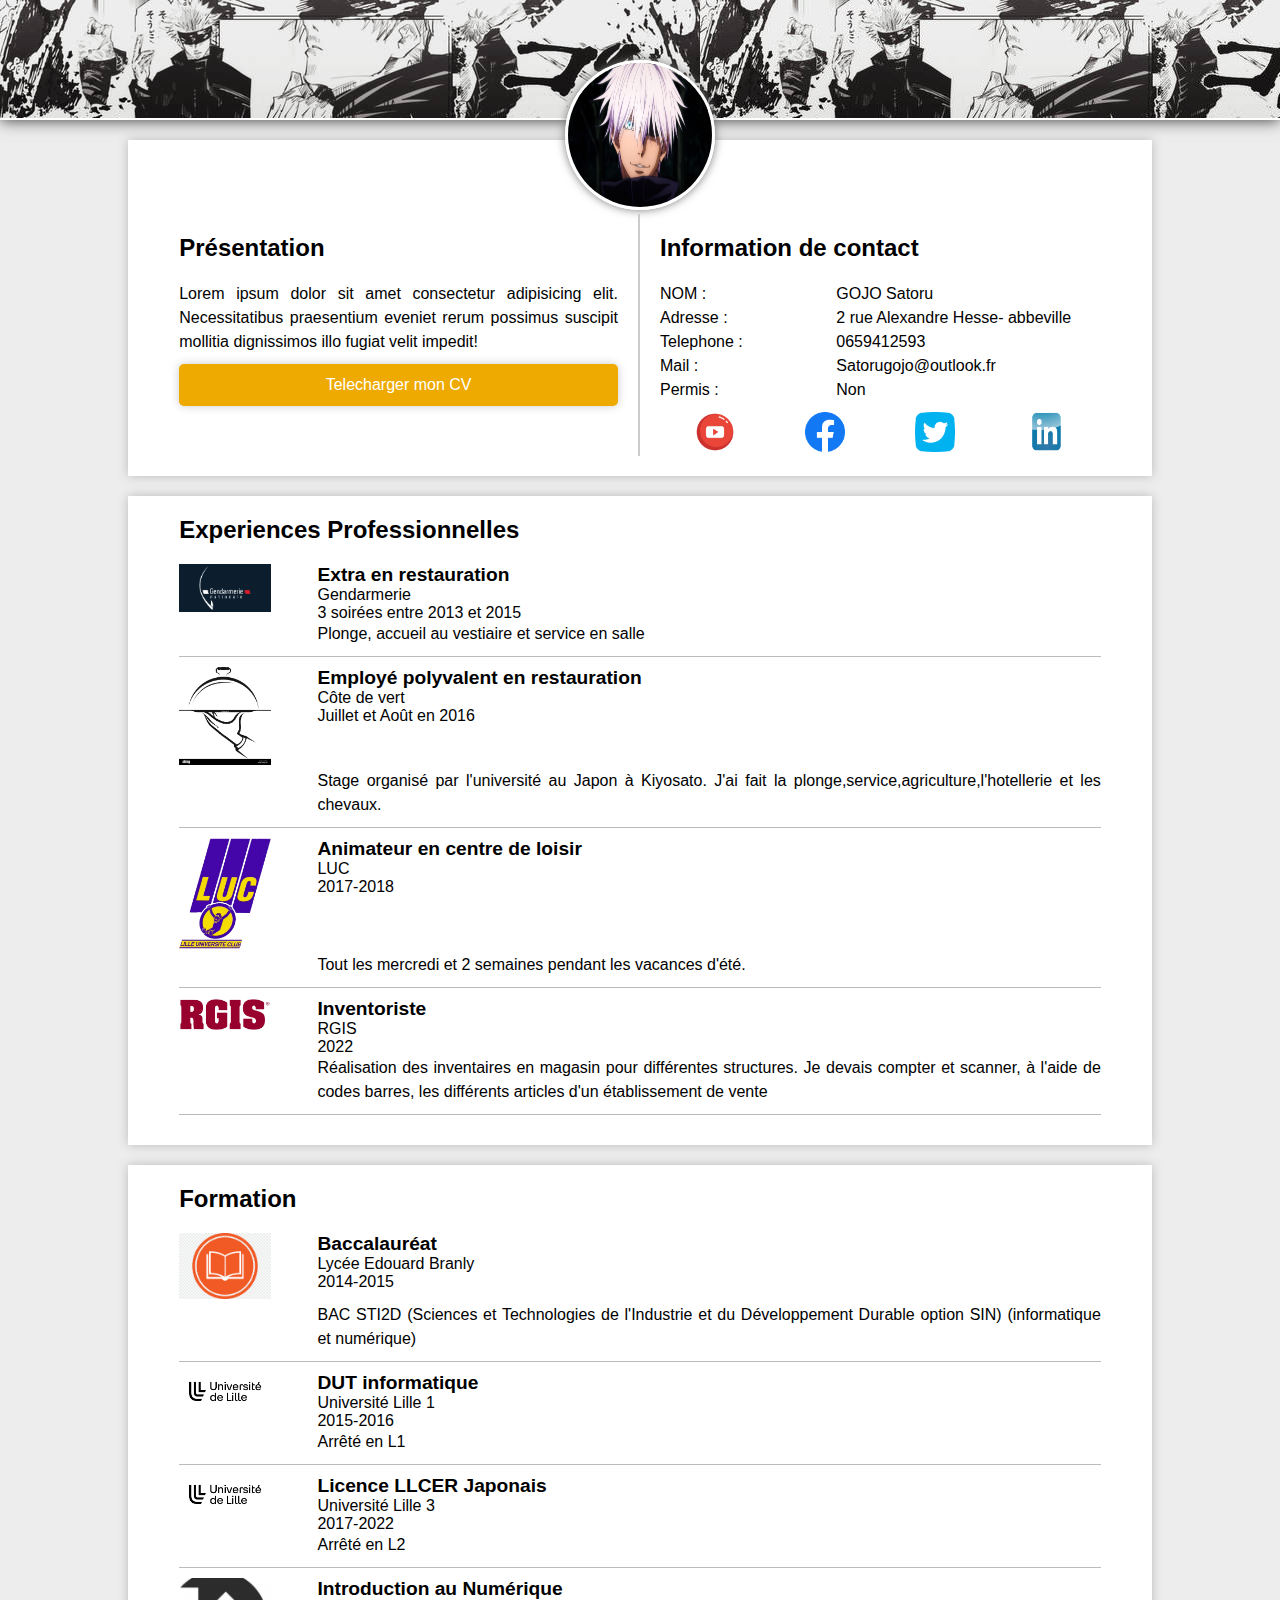
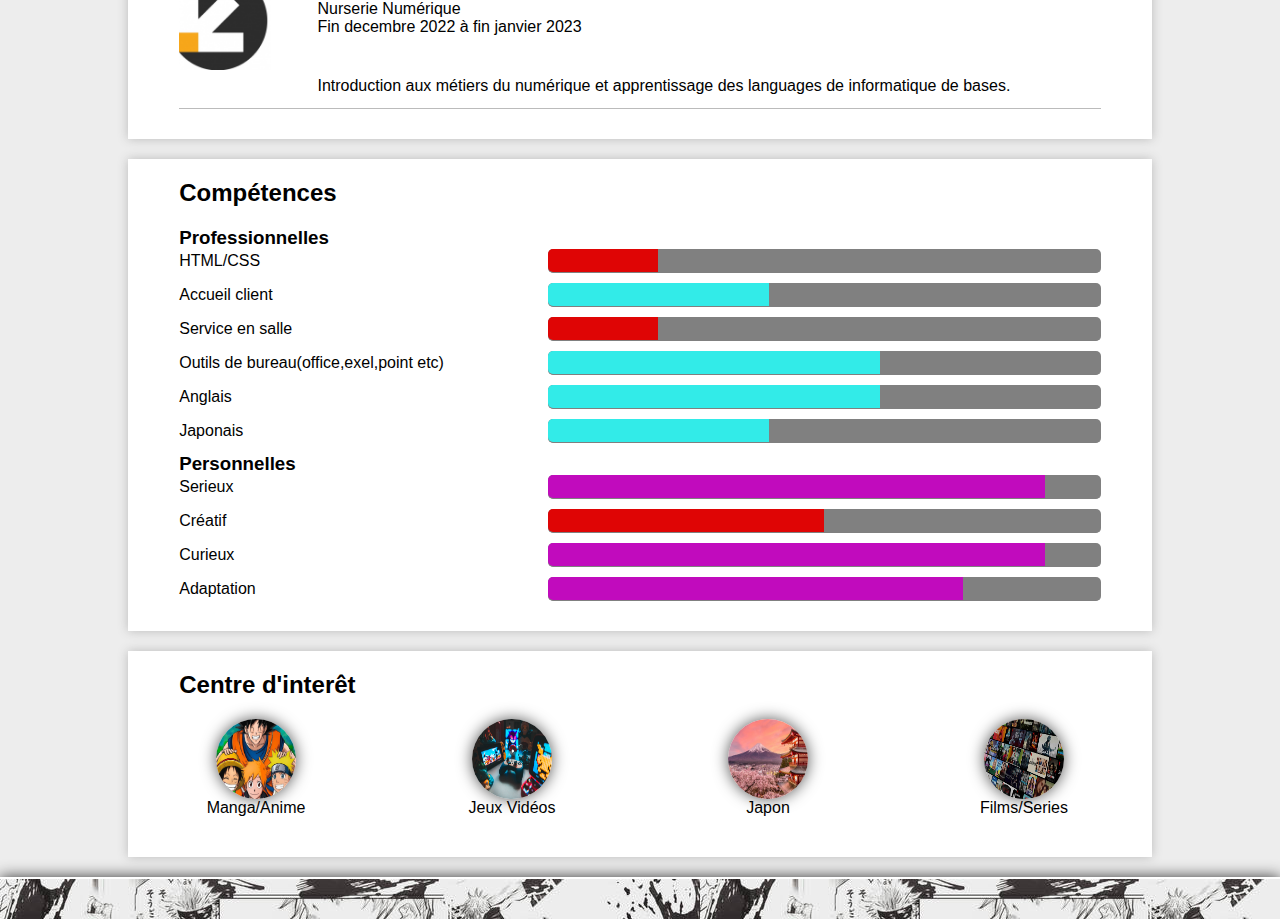
==== commit 11e4e491: "correction4" ====
--- a/cv.html
+++ b/cv.html
@@ -9,10 +9,9 @@
 </head>
 <body>
 <header>
-<h1>CV</h1>
 </header>
 <section>
-<div class="photo"><img src="/img/EvWU9wnXYAIQRHJ.jpg" alt="photo de profile"> </div>
+<div class="photo"><img src="img/EvWU9wnXYAIQRHJ.jpg" alt="photo de profile"> </div>
 <div class="presen">
 <h2>Présentation</h2>
 <p>Lorem ipsum dolor sit amet consectetur adipisicing elit. 
@@ -23,7 +22,7 @@
 <h2>Information de contact</h2>
 <div class="contact-mob">
     <p>NOM :</p>
-    <p>DEROO Killian</p>
+    <p>GOJO Satoru</p>
 </div>
 <div class="contact-mob">
     <p>Adresse :</p>
@@ -35,17 +34,17 @@
 </div>
 <div class="contact-mob">
     <p>Mail :</p>
-    <p><a href="">killiand3r00@outlook.fr</a></p>
+    <p><a href="">Satorugojo@outlook.fr</a></p>
 </div>
 <div class="contact-mob">
     <p>Permis :</p>
     <p>Non</p>
 </div>
 <div class="social">
-    <a href="#"><img src="/img/ytp.png" alt="yt"></a>
-    <a href="#"><img src="/img/Facebook.png" alt="fb"></a>
-    <a href="#"><img src="/img/twi.png" alt="twi"></a>
-    <a href="#"><img src="/img/linke.jpg" alt="linke"></a>
+    <a href="#"><img src="img/ytp.png" alt="yt"></a>
+    <a href="#"><img src="img/Facebook.png" alt="fb"></a>
+    <a href="#"><img src="img/twi.png" alt="twi"></a>
+    <a href="#"><img src="img/linke.jpg" alt="linke"></a>
 </div>
 </div>
 </section>
@@ -53,7 +52,7 @@
     <h2>Experiences Professionnelles</h2>
 <div class="exp">
     <div class="exp-photo">
-        <a href=""><img src="/img/logo.png" alt="Gendarmerie"></a>
+        <a href=""><img src="img/logo.png" alt="Gendarmerie"></a>
     </div>
     <div class="exp-info">
         <h3>Extra en restauration</h3>
@@ -66,7 +65,7 @@
 </div>
 <div class="exp">
     <div class="exp-photo">
-        <a href=""><img src="/img/resto.jpg" alt="japon"></a>
+        <a href=""><img src="img/resto.jpg" alt="japon"></a>
     </div>
     <div class="exp-info">
         <h3>Employé polyvalent en restauration</h3>
@@ -81,7 +80,7 @@
 </div>
 <div class="exp">
     <div class="exp-photo">
-        <a href=""><img src="/img/luc.png" alt="luc"></a>
+        <a href=""><img src="img/luc.png" alt="luc"></a>
     </div>
     <div class="exp-info">
         <h3>Animateur en centre de loisir</h3>
@@ -94,7 +93,7 @@
 </div>
 <div class="exp">
     <div class="exp-photo">
-        <a href=""><img src="/img/rgis.jpg" alt="RGIS"></a>
+        <a href=""><img src="img/rgis.jpg" alt="RGIS"></a>
     </div>
     <div class="exp-info">
         <h3>Inventoriste</h3>
@@ -111,7 +110,7 @@
     <h2>Formation</h2>
     <div class="exp">
         <div class="exp-photo">
-            <a href=""><img src="/img/lycée.png" alt="Edouard Branly"></a>
+            <a href=""><img src="img/lycée.png" alt="Edouard Branly"></a>
         </div>
         <div class="exp-info">
             <h3>Baccalauréat</h3>
@@ -126,7 +125,7 @@
     </div>
     <div class="exp">
         <div class="exp-photo">
-            <a href=""><img src="/img/lille.png" alt="Lille"></a>
+            <a href=""><img src="img/lille.png" alt="Lille"></a>
         </div>
         <div class="exp-info">
             <h3>DUT informatique</h3>
@@ -139,7 +138,7 @@
     </div>
     <div class="exp">
         <div class="exp-photo">
-            <a href=""><img src="/img/lille.png" alt="llcer"></a>
+            <a href=""><img src="img/lille.png" alt="llcer"></a>
         </div>
         <div class="exp-info">
             <h3>Licence LLCER Japonais</h3>
@@ -152,7 +151,7 @@
     </div>
     <div class="exp">
         <div class="exp-photo">
-            <a href=""><img src="/img/eura.jpg" alt="nurserie"></a>
+            <a href=""><img src="img/eura.jpg" alt="nurserie"></a>
         </div>
         <div class="exp-info">
             <h3>Introduction au Numérique</h3>
@@ -231,7 +230,6 @@
     </figure>
 </section>  
 <footer>
-    <p>CV fait pour la formation de Developpeur web et web mobile au centre de formation AFCI</p>
 </footer>
 </body>
 </html>--- a/cv.css
+++ b/cv.css
@@ -22,7 +22,7 @@
 header, footer{
     width: 100%;
     padding: 20px 0px;
-    background: url("https://www.pierre-giraud.com/wp-content/uploads/2019/07/cv-cover.jpg") #4f4f4f;
+    background: url("./img/gojoban2.jpg") #4f4f4f;
     box-shadow: 0px 0px 15px #333;
 }
 header{
@@ -30,7 +30,7 @@
     height: 120px;
 }
 header h1{
-    color: white;
+    color: rgb(28, 193, 205);
     font-size: 1.5em;
     width: 90%;
     margin: 0 auto;
@@ -42,7 +42,7 @@
 footer p{
     width: 90%;
     margin: 0 auto;
-    color: #fff;
+    color: #090303;
     text-align: center;
 }
 footer a{
@@ -172,27 +172,27 @@
 }
 .c20{
     width: 20%;
-    background-color: #8B8;
+    background-color: rgb(223, 5, 5);
 }
 .c40{
     width: 40%;
-    background-color: #4B8;
+    background-color: rgb(50, 235, 232);
 }
 .c50{
     width: 50%;
-    background-color: #4B8;
+    background-color: rgb(223, 5, 5);
 }
 .c60{
-    width: 100%;
-    background-color: #4B8;
+    width: 60%;
+    background-color: rgb(50, 235, 232);
 }
 .c75{
     width: 75%;
-    background-color: #4B8;
+    background-color: rgb(193, 11, 189);
 }
 .c90{
     width: 90%;
-    background-color: #4B8;
+    background-color: rgb(193, 11, 189);
 }
 
 
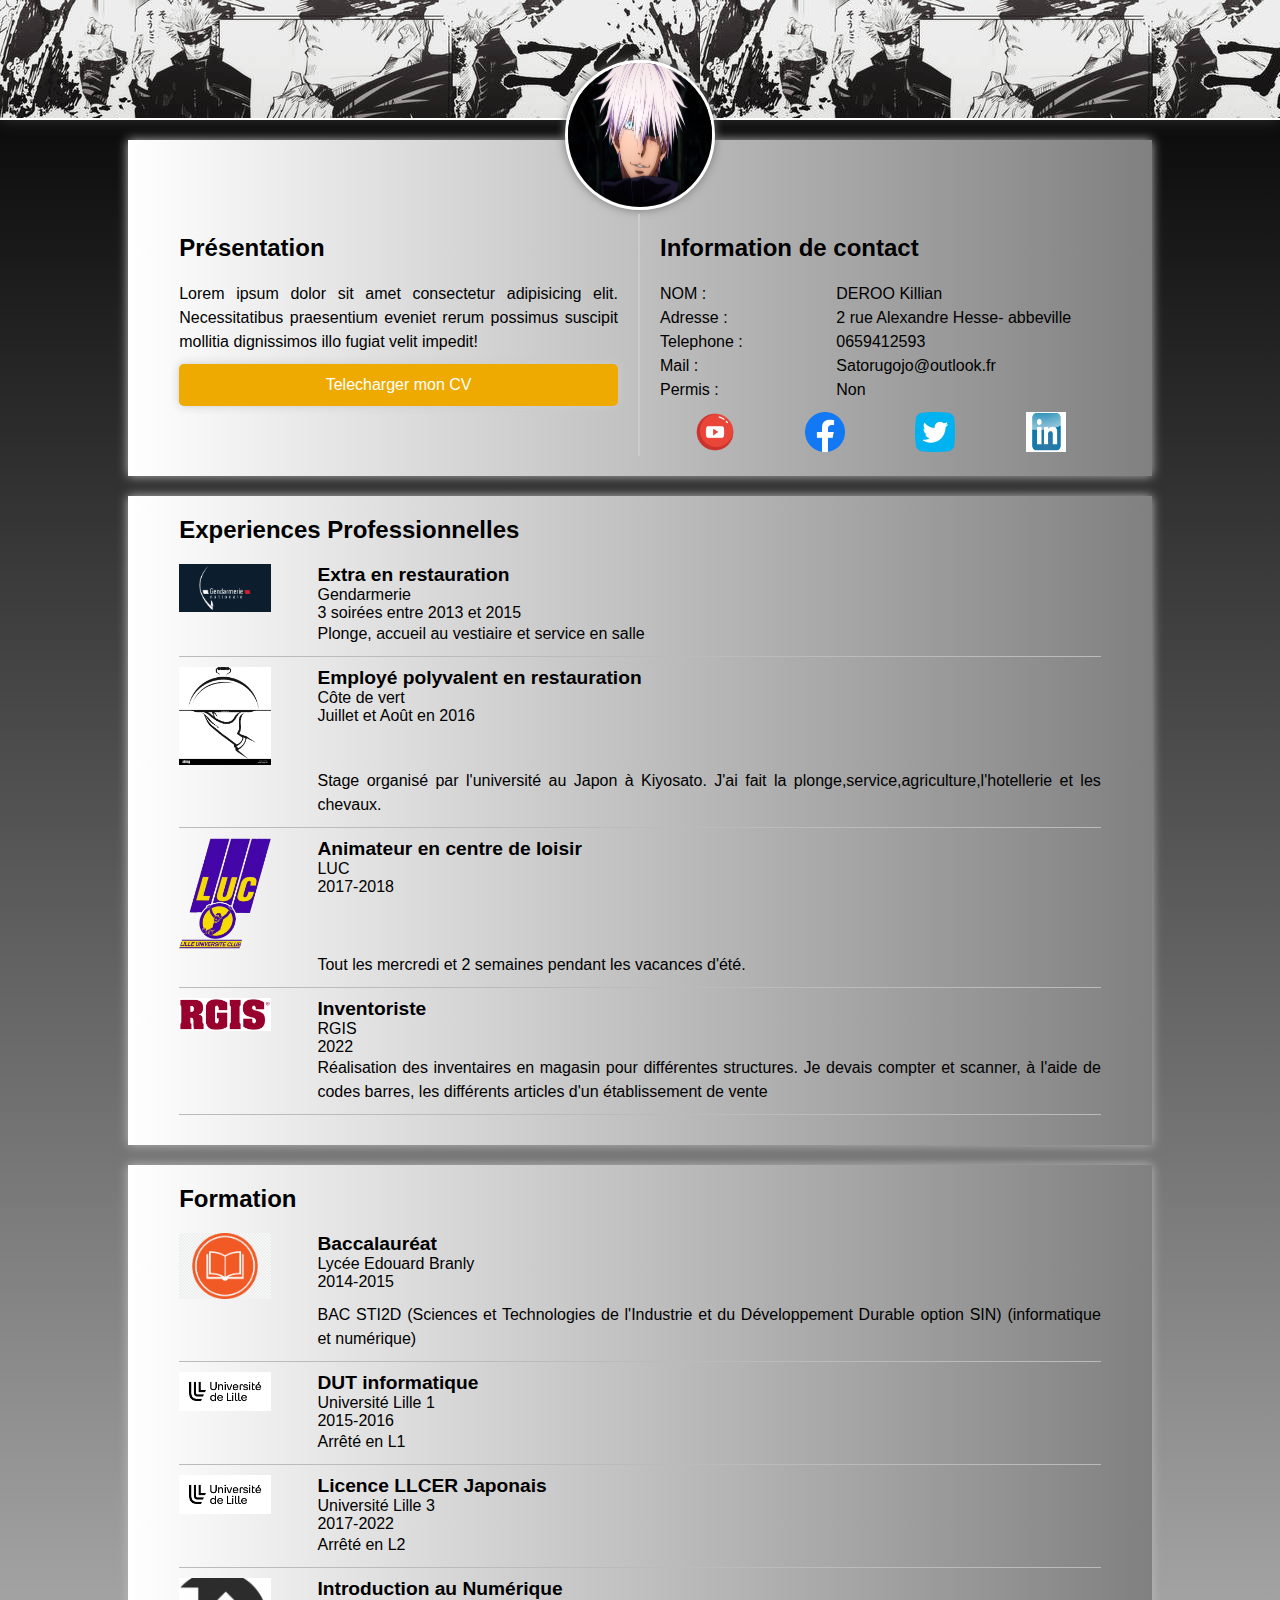
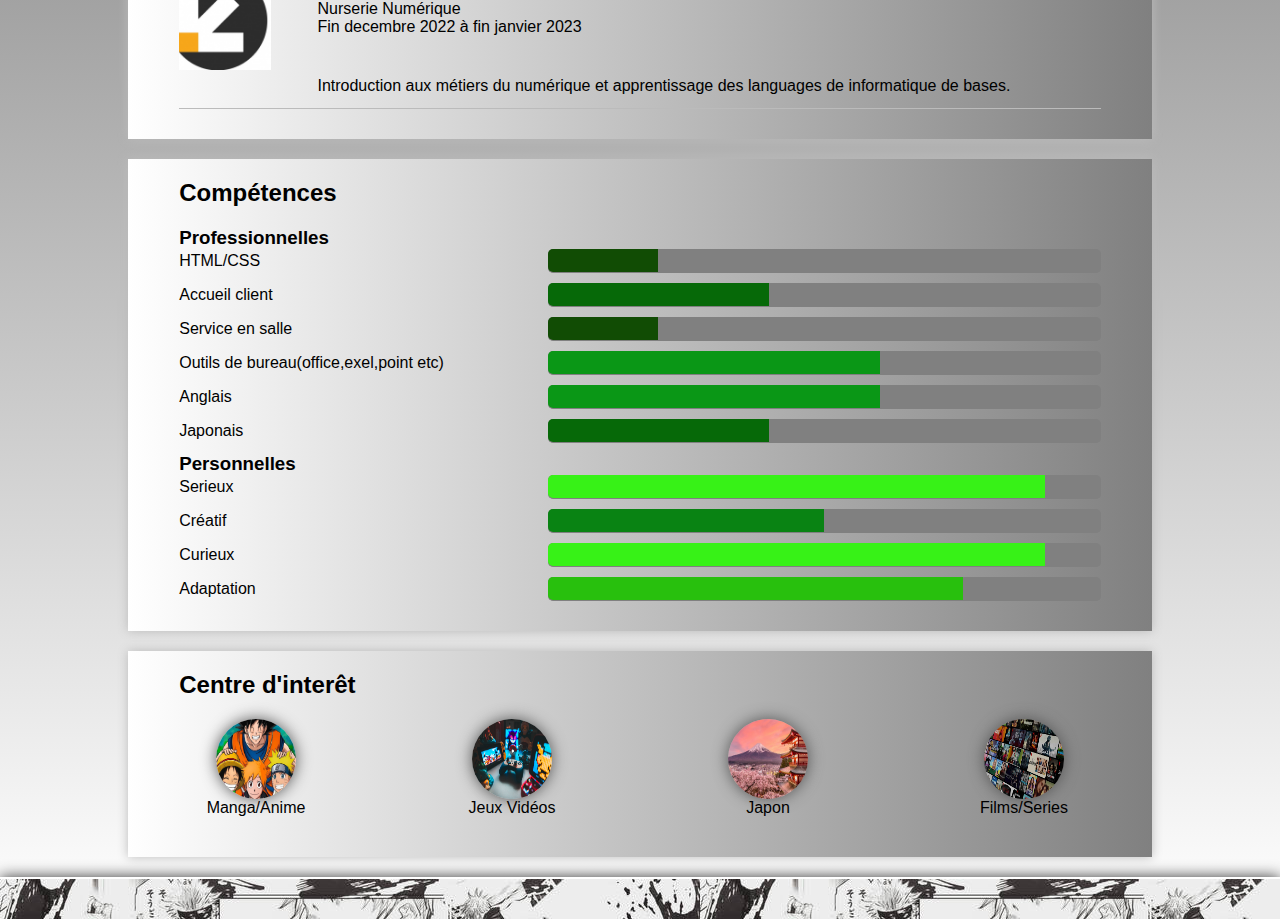
==== commit 3746bca3: "changementstyle" ====
--- a/cv.html
+++ b/cv.html
@@ -22,7 +22,7 @@
 <h2>Information de contact</h2>
 <div class="contact-mob">
     <p>NOM :</p>
-    <p>GOJO Satoru</p>
+    <p>DEROO Killian</p>
 </div>
 <div class="contact-mob">
     <p>Adresse :</p>
--- a/cv.css
+++ b/cv.css
@@ -7,7 +7,7 @@
     box-sizing: border-box;
 }
 body{
-    background: #ededed;
+    background-image: linear-gradient(black, grey, white);
 }
 p{
     font-size: 1em;
@@ -58,7 +58,7 @@
     padding-bottom: 20px;
     margin: 20px auto;
     box-shadow: 0px 0px 10px #bbb;
-    background-color: #fff;
+    background-image: linear-gradient(to right, white,grey);
 }
 
 section h2{
@@ -69,7 +69,7 @@
     width: 90%;
 }
 
-/*SECTION INFOS*/
+/*INFOS*/
 .photo{
     text-align: center;
 }
@@ -172,27 +172,27 @@
 }
 .c20{
     width: 20%;
-    background-color: rgb(223, 5, 5);
+    background-color: rgb(17, 76, 4);
 }
 .c40{
     width: 40%;
-    background-color: rgb(50, 235, 232);
+    background-color: rgb(6, 105, 8);
 }
 .c50{
     width: 50%;
-    background-color: rgb(223, 5, 5);
+    background-color: rgb(9, 131, 19);
 }
 .c60{
     width: 60%;
-    background-color: rgb(50, 235, 232);
+    background-color: rgb(10, 151, 22);
 }
 .c75{
     width: 75%;
-    background-color: rgb(193, 11, 189);
+    background-color: rgb(40, 192, 13);
 }
 .c90{
     width: 90%;
-    background-color: rgb(193, 11, 189);
+    background-color: rgb(55, 242, 23);
 }
 
 
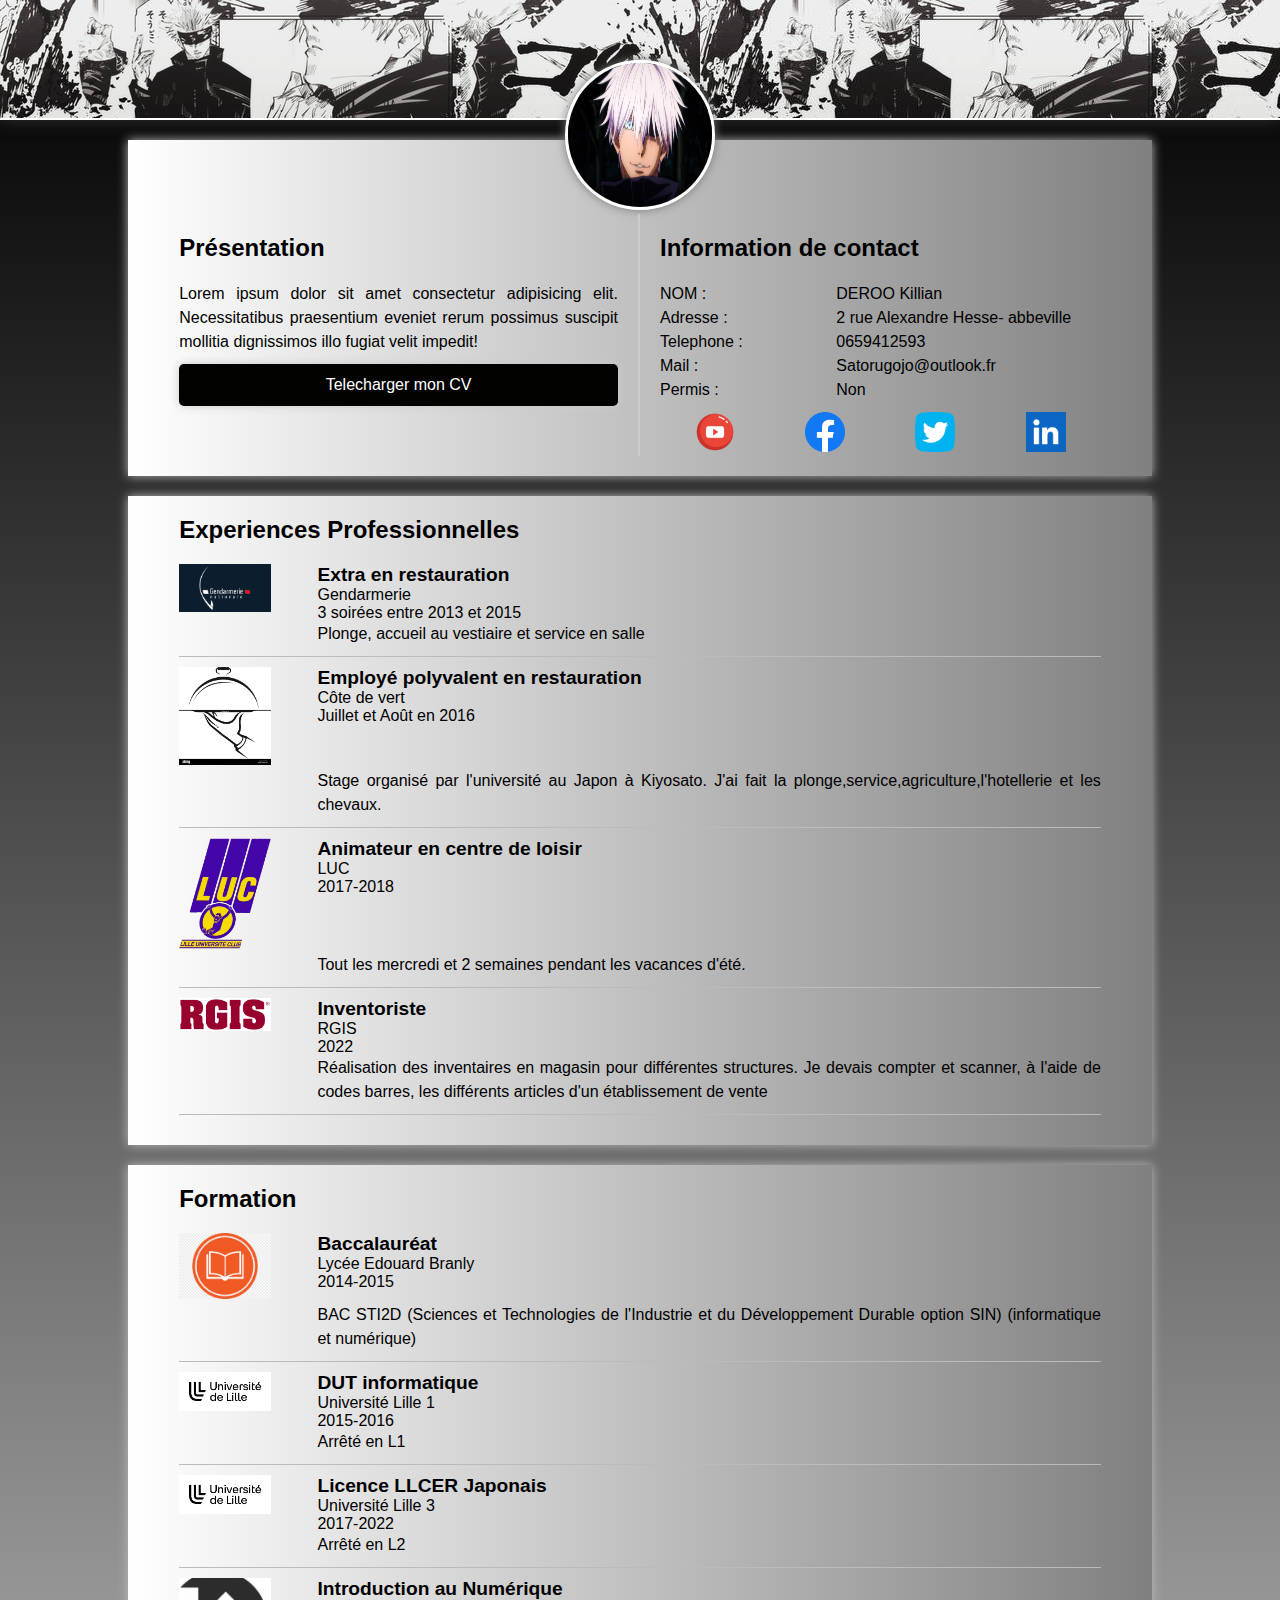
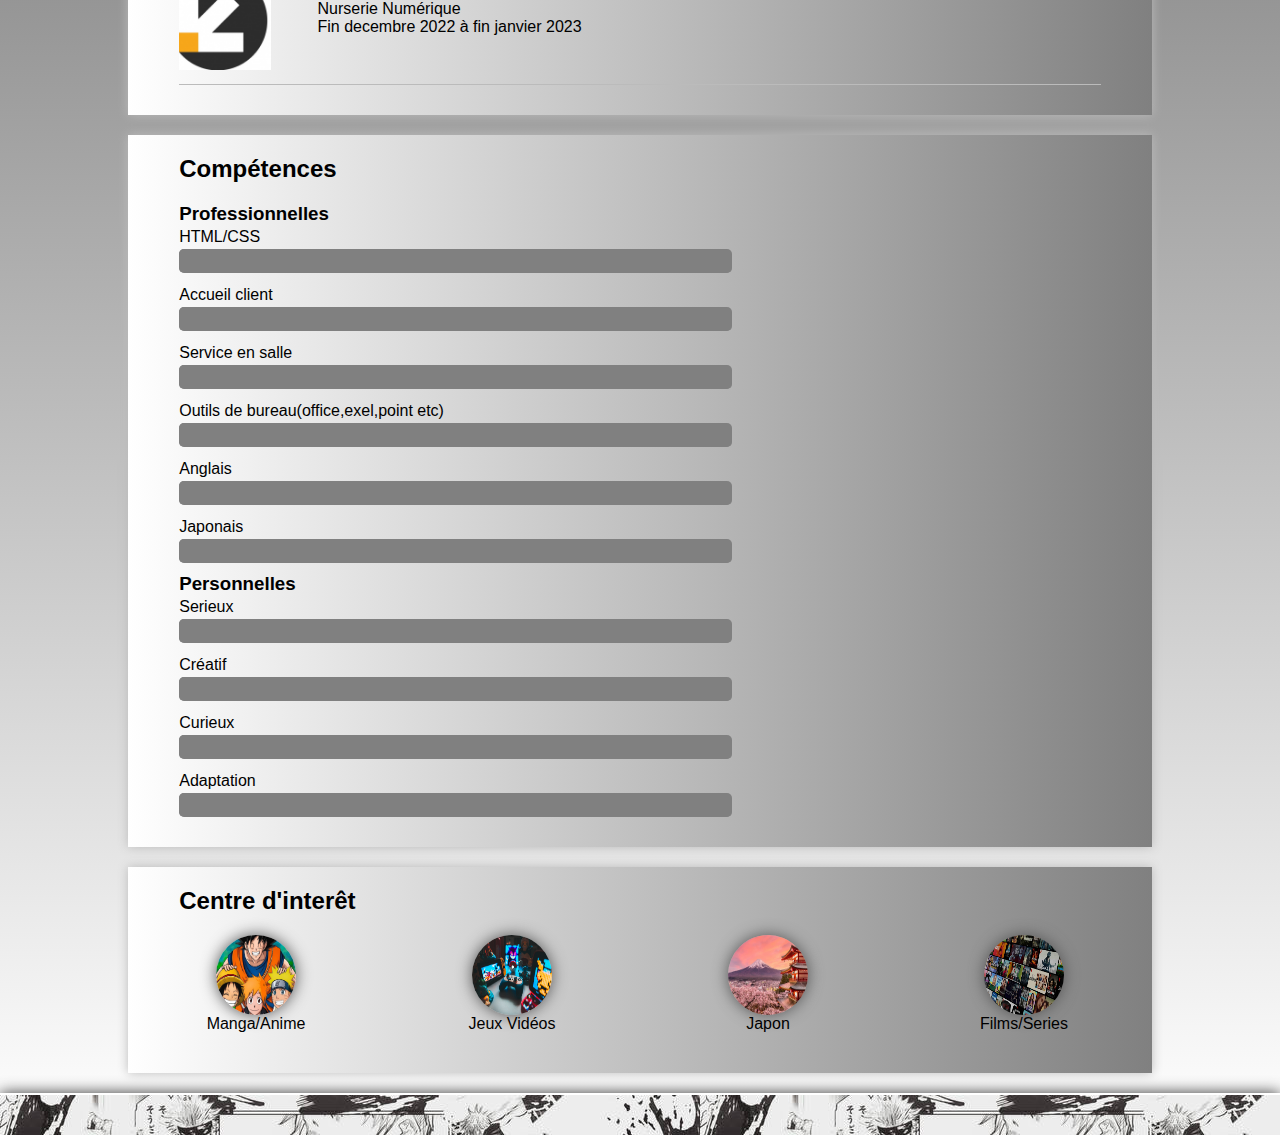
==== commit 0dae7a47: "correction4" ====
--- a/cv.html
+++ b/cv.html
@@ -16,7 +16,7 @@
 <h2>Présentation</h2>
 <p>Lorem ipsum dolor sit amet consectetur adipisicing elit. 
 Necessitatibus praesentium eveniet rerum possimus suscipit mollitia dignissimos illo fugiat velit impedit!</p>
-<a href="#">Telecharger mon CV</a>
+<a href="#" download>Telecharger mon CV</a>
 </div>
 <div class="contact">
 <h2>Information de contact</h2>
@@ -44,7 +44,7 @@
     <a href="#"><img src="img/ytp.png" alt="yt"></a>
     <a href="#"><img src="img/Facebook.png" alt="fb"></a>
     <a href="#"><img src="img/twi.png" alt="twi"></a>
-    <a href="#"><img src="img/linke.jpg" alt="linke"></a>
+    <a href="#"><img src="img/linke.png" alt="linke"></a>
 </div>
 </div>
 </section>
@@ -158,11 +158,7 @@
             <h4>Nurserie Numérique</h4>
             <h4>Fin decembre 2022 à fin janvier 2023</h4>
         </div>
-        <div class="exp-desc">
-            <p>Introduction aux métiers du numérique et
-                apprentissage des languages de informatique de
-                bases.</p>
-        </div>
+        
     </div>
 </section>
 <section>
--- a/cv.css
+++ b/cv.css
@@ -90,7 +90,7 @@
     padding: 10px;
     margin: 10px auto 30px auto;
     color: #fff;
-    background-color: #EA0;
+    background-color: rgb(2, 2, 0);
     box-shadow: 0px 0px 10px #ccc;
     border-radius: 5px;
 }
@@ -156,7 +156,7 @@
     margin-bottom: 10px;
 }
 .comp p{
-    flex: 0 0 40%;
+    flex: 0 0 60%;
 }
 .conteneur-barre{
     flex: 0 0 60%;
@@ -170,29 +170,53 @@
     border-top-left-radius: 5px;
     border-bottom-left-radius: 5px;
 }
+@keyframes p1 {
+    from{background-size:0%;}
+    to{background-size: 100%;}
+    }
 .c20{
-    width: 20%;
-    background-color: rgb(17, 76, 4);
-}
+    width:20%;
+    height: 23px;
+    background:linear-gradient(#000 0 0) 0/0% no-repeat grey;
+    animation:p1 6s ;
+    animation-fill-mode: forwards;
+}
+
 .c40{
-    width: 40%;
-    background-color: rgb(6, 105, 8);
-}
+    width:40%;
+    height: 23px;
+    background:linear-gradient(#000 0 0) 0/0% no-repeat grey;
+    animation:p1 6s ;
+    animation-fill-mode: forwards;
+}
+
 .c50{
-    width: 50%;
-    background-color: rgb(9, 131, 19);
+    width:50%;
+    height: 23px;
+    background:linear-gradient(#000 0 0) 0/0% no-repeat grey;
+    animation:p1 6s ;
+    animation-fill-mode: forwards;
 }
 .c60{
-    width: 60%;
-    background-color: rgb(10, 151, 22);
+    width:60%;
+    height: 23px;
+    background:linear-gradient(#000 0 0) 0/0% no-repeat grey;
+    animation:p1 6s ;
+    animation-fill-mode: forwards;
 }
 .c75{
-    width: 75%;
-    background-color: rgb(40, 192, 13);
+    width:75%;
+    height: 23px;
+    background:linear-gradient(#000 0 0) 0/0% no-repeat grey;
+    animation:p1 6s ;
+    animation-fill-mode: forwards;
 }
 .c90{
-    width: 90%;
-    background-color: rgb(55, 242, 23);
+    width:90%;
+    height:23px;
+    background:linear-gradient(#000 0 0) 0/0% no-repeat grey;
+    animation:p1 6s ;
+    animation-fill-mode: forwards;
 }
 
 
